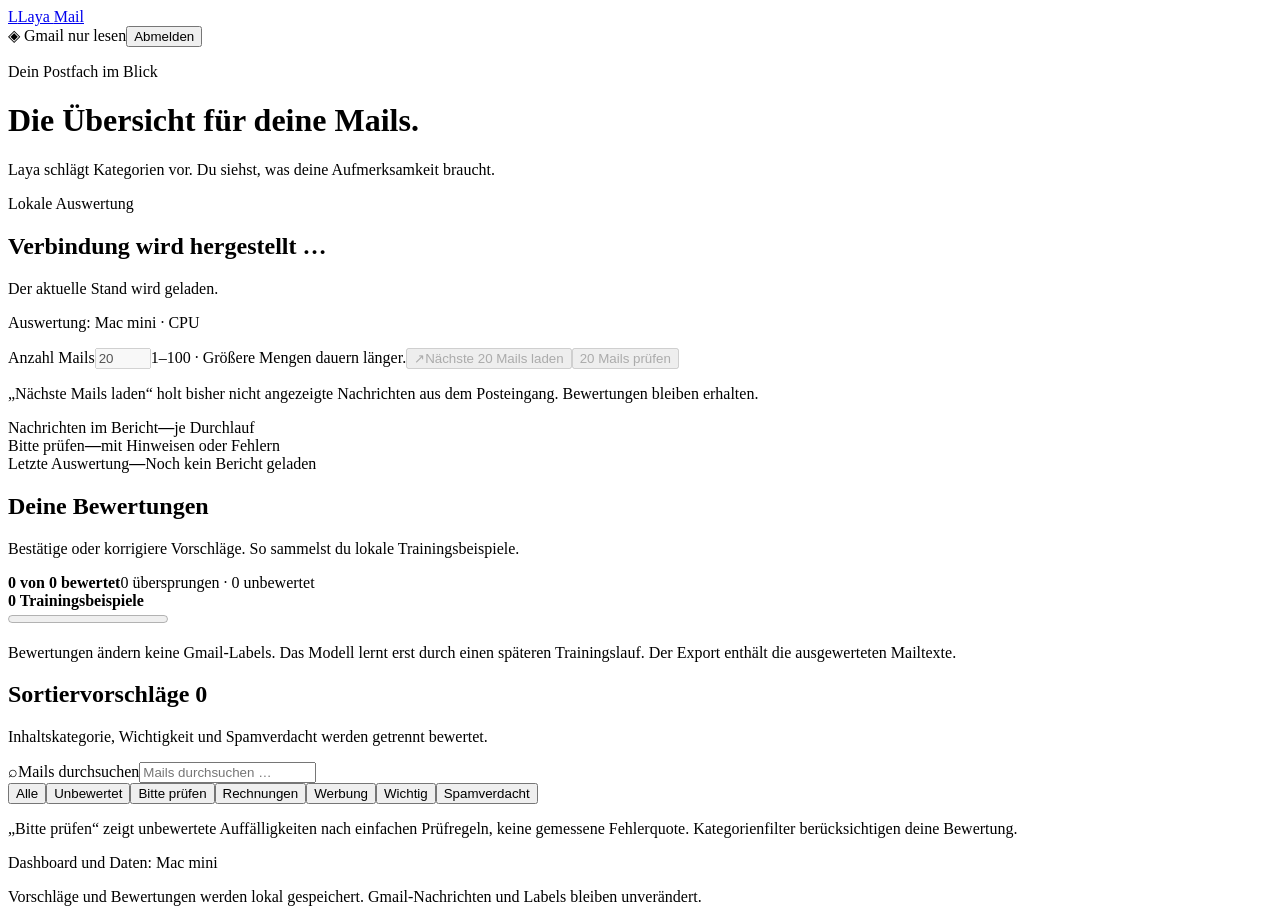
==== mail/web/index.html @ d9a59f28 "Initial commit: Laya Mail Dashboard, Gmail-Pilot und GPU-Backend" ====
<!doctype html>
<html lang="de">
<head>
  <meta charset="utf-8">
  <meta name="viewport" content="width=device-width, initial-scale=1">
  <meta name="color-scheme" content="light">
  <title>Laya Mail · Übersicht</title>
  <link rel="stylesheet" href="/style.css">
  <script src="/app.js" defer></script>
</head>
<body>
  <header class="site-header">
    <div class="header-inner">
      <a class="brand" href="/" aria-label="Laya Mail Übersicht"><span class="brand-mark" aria-hidden="true">L</span><span>Laya <span class="brand-light">Mail</span></span></a>
      <div class="header-actions"><span class="readonly-badge"><span aria-hidden="true">◈</span> Gmail nur lesen</span><button id="logout" class="text-button" type="button">Abmelden</button></div>
    </div>
  </header>

  <main>
    <div class="page-heading"><p class="eyebrow">Dein Postfach im Blick</p><h1>Die Übersicht für deine Mails.</h1><p class="intro">Laya schlägt Kategorien vor. Du siehst, was deine Aufmerksamkeit braucht.</p></div>
    <div id="api-error" class="notice error-notice" role="alert" hidden></div>

    <section class="status-panel" aria-labelledby="status-heading">
      <div class="status-main"><div class="status-symbol" id="status-symbol" aria-hidden="true"><span></span></div><div><p class="eyebrow">Lokale Auswertung</p><h2 id="status-heading">Verbindung wird hergestellt …</h2><p id="status-description" class="muted" role="status" aria-live="polite">Der aktuelle Stand wird geladen.</p><p id="processing-location" class="processing-location">Auswertung: Mac mini · CPU</p><p id="processing-note" class="processing-note" hidden></p></div></div>
      <div class="batch-actions"><label class="count-control" for="mail-limit"><span>Anzahl Mails</span><input id="mail-limit" type="number" min="1" max="100" step="1" value="20" inputmode="numeric" required aria-describedby="mail-limit-help" disabled></label><span id="mail-limit-help" class="count-help">1–100 · Größere Mengen dauern länger.</span><button id="run-next" class="primary-button" type="button" disabled><span aria-hidden="true">↗</span><span id="run-next-label">Nächste 20 Mails laden</span></button><button id="run" class="secondary-button" type="button" disabled><span id="run-label">20 Mails prüfen</span></button></div>
      <p class="batch-note">„Nächste Mails laden“ holt bisher nicht angezeigte Nachrichten aus dem Posteingang. Bewertungen bleiben erhalten.</p>
      <div id="progress-wrap" class="progress-wrap" hidden><progress id="progress" max="20" value="0" aria-label="Fortschritt der Auswertung"></progress><p>Der bestehende Bericht bleibt während der Auswertung sichtbar.</p></div>
    </section>

    <div class="metrics" aria-label="Letzter Bericht">
      <div class="metric"><span class="metric-label">Nachrichten im Bericht</span><strong id="message-count">—</strong><span id="message-limit-note" class="metric-note">je Durchlauf</span></div>
      <div class="metric"><span class="metric-label">Bitte prüfen</span><strong id="review-count">—</strong><span class="metric-note">mit Hinweisen oder Fehlern</span></div>
      <div class="metric"><span class="metric-label">Letzte Auswertung</span><strong id="report-date" class="date-value">—</strong><span id="report-time" class="metric-note">Noch kein Bericht geladen</span></div>
    </div>

    <section class="training-panel" aria-labelledby="training-heading">
      <div class="training-heading"><div><h2 id="training-heading">Deine Bewertungen</h2><p class="muted">Bestätige oder korrigiere Vorschläge. So sammelst du lokale Trainingsbeispiele.</p></div><a id="training-export" class="secondary-button export-link" href="/api/training-export" download hidden>Trainingsdaten herunterladen</a></div>
      <div class="review-progress"><div><strong id="review-progress-text">0 von 0 bewertet</strong><span id="review-progress-detail">0 übersprungen · 0 unbewertet</span></div><strong id="training-count">0 Trainingsbeispiele</strong></div>
      <progress id="review-progress" max="1" value="0" aria-label="Fortschritt deiner Bewertungen"></progress>
      <p class="training-note">Bewertungen ändern keine Gmail-Labels. Das Modell lernt erst durch einen späteren Trainingslauf. Der Export enthält die ausgewerteten Mailtexte.</p>
    </section>

    <section class="mail-section" aria-labelledby="mail-heading">
      <div class="section-heading"><div><h2 id="mail-heading">Sortiervorschläge <span id="visible-count" class="count-badge">0</span></h2><p class="muted">Inhaltskategorie, Wichtigkeit und Spamverdacht werden getrennt bewertet.</p></div><label class="search"><span aria-hidden="true">⌕</span><span class="sr-only">Mails durchsuchen</span><input id="search" type="search" placeholder="Mails durchsuchen …" autocomplete="off" maxlength="300"></label></div>
      <div class="filters" role="group" aria-label="Vorschläge filtern">
        <button type="button" data-filter="all" aria-pressed="true">Alle</button><button type="button" data-filter="unreviewed" aria-pressed="false">Unbewertet</button><button type="button" data-filter="review" aria-pressed="false">Bitte prüfen</button><button type="button" data-filter="rechnung" aria-pressed="false">Rechnungen</button><button type="button" data-filter="werbung" aria-pressed="false">Werbung</button><button type="button" data-filter="wichtig" aria-pressed="false">Wichtig</button><button type="button" data-filter="spam" aria-pressed="false">Spamverdacht</button>
      </div>
      <p class="review-explanation">„Bitte prüfen“ zeigt unbewertete Auffälligkeiten nach einfachen Prüfregeln, keine gemessene Fehlerquote. Kategorienfilter berücksichtigen deine Bewertung.</p>
      <div id="editing-note" class="editing-note" hidden><span role="status">Eine Korrektur ist geöffnet. Automatische Berichtswechsel warten, bis du speicherst oder abbrichst.</span><button id="return-correction" class="secondary-button" type="button">Zur offenen Korrektur</button></div>
      <div id="messages" class="messages" aria-busy="true"></div>
      <div id="empty" class="empty-state" hidden><span class="empty-symbol" aria-hidden="true">↳</span><h3 id="empty-heading">Noch keine Auswertung</h3><p id="empty-description">Starte die erste Prüfung, um hier Vorschläge zu sehen.</p><button id="reset-filters" class="secondary-button" type="button" hidden>Filter zurücksetzen</button></div>
    </section>

    <details id="limitations" class="limitations" hidden><summary>Hinweise zu dieser Auswertung</summary><ul id="limitations-list"></ul></details>
    <footer><span><span class="local-dot" aria-hidden="true"></span> Dashboard und Daten: Mac mini</span><p>Vorschläge und Bewertungen werden lokal gespeichert. Gmail-Nachrichten und Labels bleiben unverändert.</p></footer>
  </main>
</body>
</html>
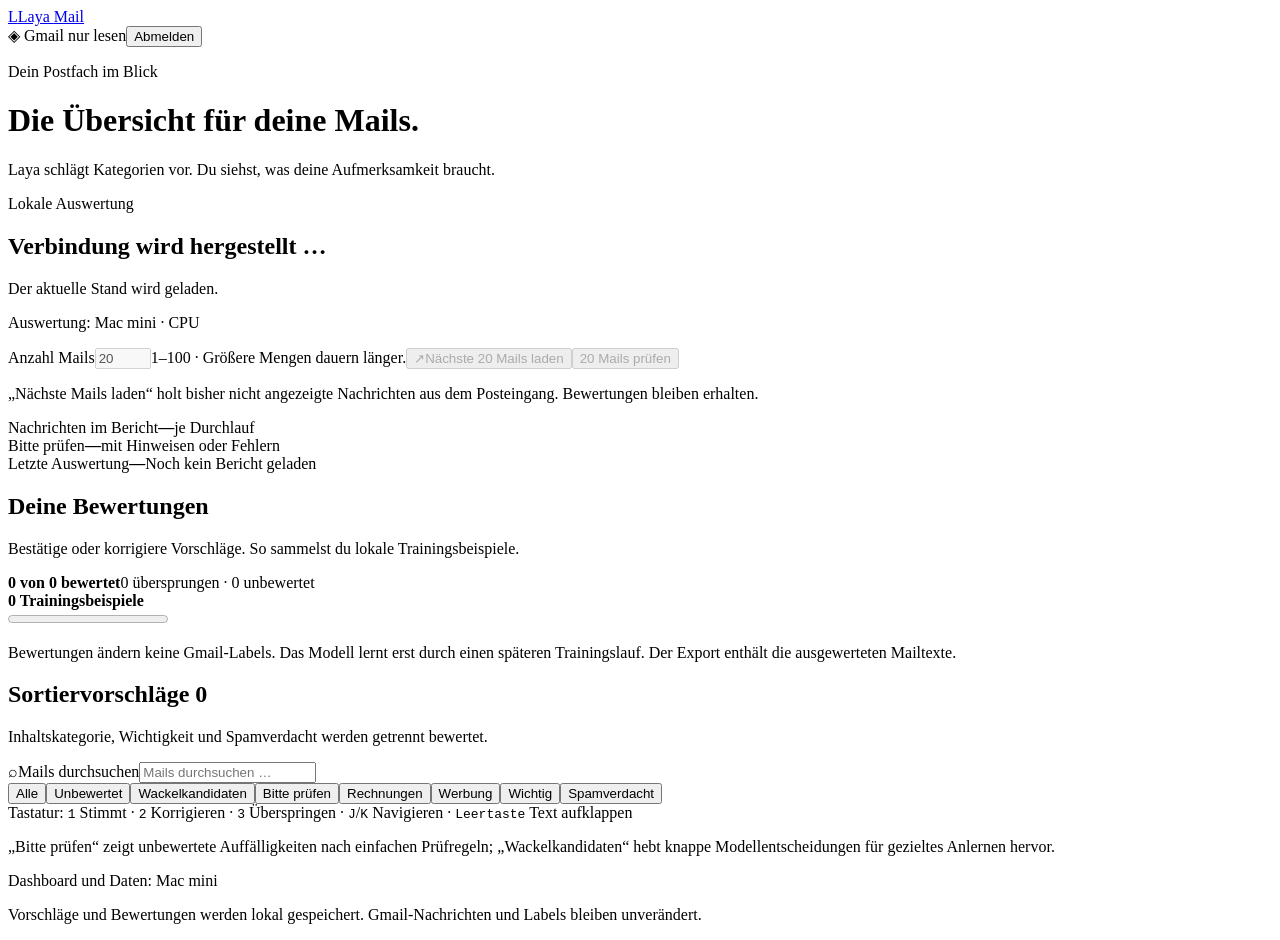
==== commit 0fa3107d: "feat: add mail pilot, GPU utilities, and web interface components" ====
--- a/mail/web/index.html
+++ b/mail/web/index.html
@@ -34,18 +34,20 @@
     </div>
 
     <section class="training-panel" aria-labelledby="training-heading">
-      <div class="training-heading"><div><h2 id="training-heading">Deine Bewertungen</h2><p class="muted">Bestätige oder korrigiere Vorschläge. So sammelst du lokale Trainingsbeispiele.</p></div><a id="training-export" class="secondary-button export-link" href="/api/training-export" download hidden>Trainingsdaten herunterladen</a></div>
+      <div class="training-heading"><div><h2 id="training-heading">Deine Bewertungen</h2><p class="muted">Bestätige oder korrigiere Vorschläge. So sammelst du lokale Trainingsbeispiele.</p></div><div class="export-actions"><a id="training-export" class="secondary-button export-link" href="/api/training-export" download hidden>Trainingsdaten herunterladen</a><a id="training-export-train" class="text-button export-sublink" href="/api/training-export?split=train" download hidden>Train (80%)</a><a id="training-export-val" class="text-button export-sublink" href="/api/training-export?split=val" download hidden>Val (20%)</a></div></div>
       <div class="review-progress"><div><strong id="review-progress-text">0 von 0 bewertet</strong><span id="review-progress-detail">0 übersprungen · 0 unbewertet</span></div><strong id="training-count">0 Trainingsbeispiele</strong></div>
       <progress id="review-progress" max="1" value="0" aria-label="Fortschritt deiner Bewertungen"></progress>
+      <div id="category-distribution" class="category-distribution" hidden></div>
       <p class="training-note">Bewertungen ändern keine Gmail-Labels. Das Modell lernt erst durch einen späteren Trainingslauf. Der Export enthält die ausgewerteten Mailtexte.</p>
     </section>
 
     <section class="mail-section" aria-labelledby="mail-heading">
       <div class="section-heading"><div><h2 id="mail-heading">Sortiervorschläge <span id="visible-count" class="count-badge">0</span></h2><p class="muted">Inhaltskategorie, Wichtigkeit und Spamverdacht werden getrennt bewertet.</p></div><label class="search"><span aria-hidden="true">⌕</span><span class="sr-only">Mails durchsuchen</span><input id="search" type="search" placeholder="Mails durchsuchen …" autocomplete="off" maxlength="300"></label></div>
       <div class="filters" role="group" aria-label="Vorschläge filtern">
-        <button type="button" data-filter="all" aria-pressed="true">Alle</button><button type="button" data-filter="unreviewed" aria-pressed="false">Unbewertet</button><button type="button" data-filter="review" aria-pressed="false">Bitte prüfen</button><button type="button" data-filter="rechnung" aria-pressed="false">Rechnungen</button><button type="button" data-filter="werbung" aria-pressed="false">Werbung</button><button type="button" data-filter="wichtig" aria-pressed="false">Wichtig</button><button type="button" data-filter="spam" aria-pressed="false">Spamverdacht</button>
+        <button type="button" data-filter="all" aria-pressed="true">Alle</button><button type="button" data-filter="unreviewed" aria-pressed="false">Unbewertet</button><button type="button" data-filter="uncertain" aria-pressed="false">Wackelkandidaten</button><button type="button" data-filter="review" aria-pressed="false">Bitte prüfen</button><button type="button" data-filter="rechnung" aria-pressed="false">Rechnungen</button><button type="button" data-filter="werbung" aria-pressed="false">Werbung</button><button type="button" data-filter="wichtig" aria-pressed="false">Wichtig</button><button type="button" data-filter="spam" aria-pressed="false">Spamverdacht</button>
       </div>
-      <p class="review-explanation">„Bitte prüfen“ zeigt unbewertete Auffälligkeiten nach einfachen Prüfregeln, keine gemessene Fehlerquote. Kategorienfilter berücksichtigen deine Bewertung.</p>
+      <div class="shortcut-hint" aria-label="Tastatur-Kurzbefehle"><span>Tastatur:</span> <kbd>1</kbd> Stimmt · <kbd>2</kbd> Korrigieren · <kbd>3</kbd> Überspringen · <kbd>J</kbd>/<kbd>K</kbd> Navigieren · <kbd>Leertaste</kbd> Text aufklappen</div>
+      <p class="review-explanation">„Bitte prüfen“ zeigt unbewertete Auffälligkeiten nach einfachen Prüfregeln; „Wackelkandidaten“ hebt knappe Modellentscheidungen für gezieltes Anlernen hervor.</p>
       <div id="editing-note" class="editing-note" hidden><span role="status">Eine Korrektur ist geöffnet. Automatische Berichtswechsel warten, bis du speicherst oder abbrichst.</span><button id="return-correction" class="secondary-button" type="button">Zur offenen Korrektur</button></div>
       <div id="messages" class="messages" aria-busy="true"></div>
       <div id="empty" class="empty-state" hidden><span class="empty-symbol" aria-hidden="true">↳</span><h3 id="empty-heading">Noch keine Auswertung</h3><p id="empty-description">Starte die erste Prüfung, um hier Vorschläge zu sehen.</p><button id="reset-filters" class="secondary-button" type="button" hidden>Filter zurücksetzen</button></div>
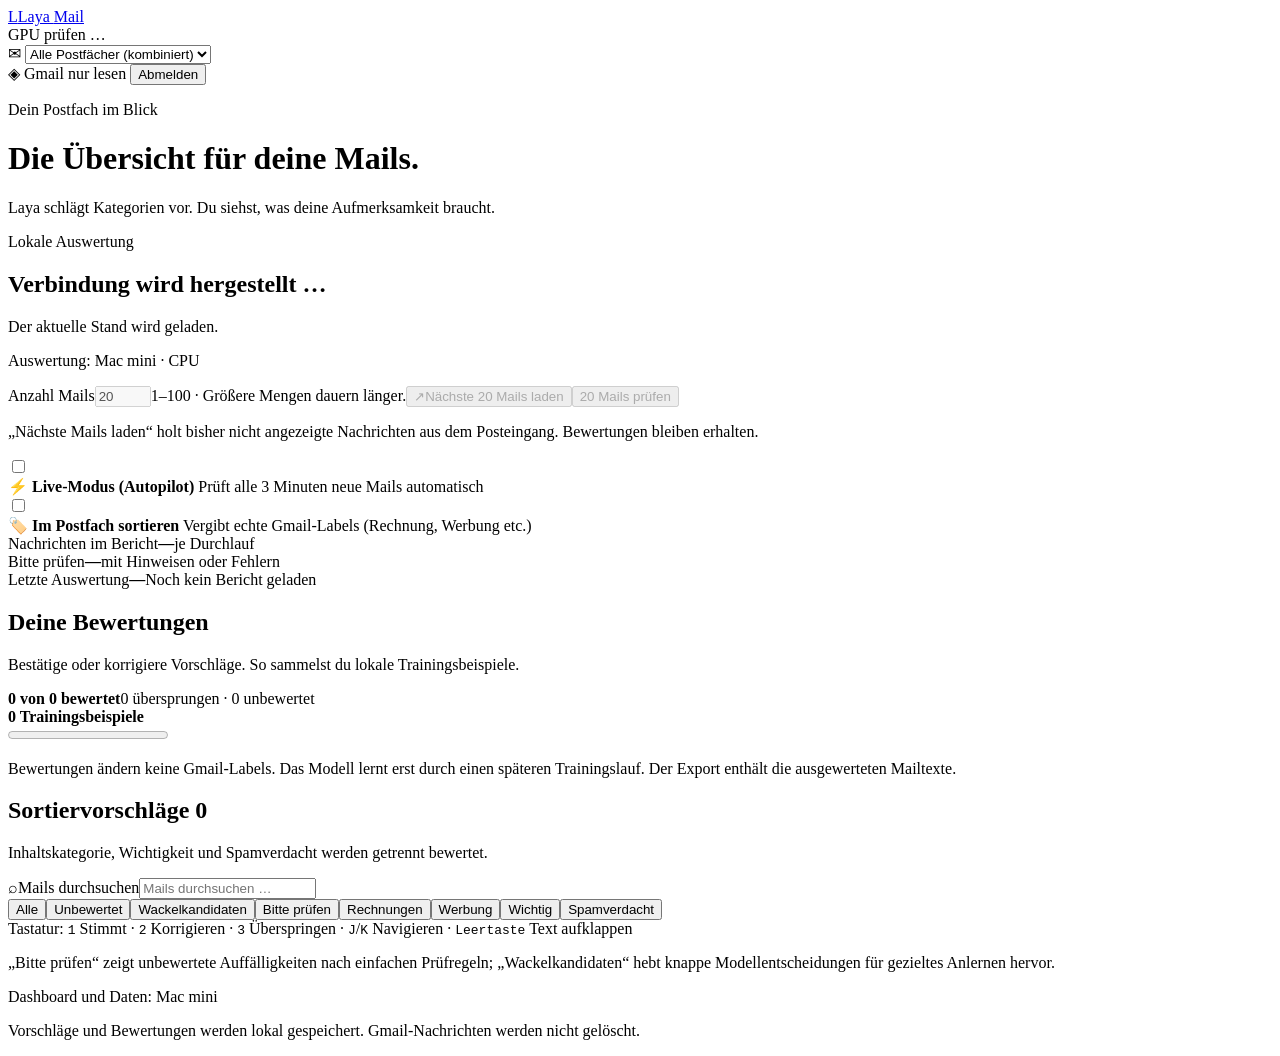
==== commit 9e23011f: "Add live GPU badge, multi-account management, inbox label sorting, and autopilot live watcher" ====
--- a/mail/web/index.html
+++ b/mail/web/index.html
@@ -12,7 +12,23 @@
   <header class="site-header">
     <div class="header-inner">
       <a class="brand" href="/" aria-label="Laya Mail Übersicht"><span class="brand-mark" aria-hidden="true">L</span><span>Laya <span class="brand-light">Mail</span></span></a>
-      <div class="header-actions"><span class="readonly-badge"><span aria-hidden="true">◈</span> Gmail nur lesen</span><button id="logout" class="text-button" type="button">Abmelden</button></div>
+      <div class="header-actions">
+        <!-- GPU Status Badge -->
+        <div id="gpu-badge" class="gpu-badge gpu-badge-probing" role="status" title="GPU-Verbindung wird ermittelt">
+          <span class="gpu-dot" aria-hidden="true"></span>
+          <span id="gpu-text" class="gpu-text">GPU prüfen …</span>
+          <span id="gpu-ping" class="gpu-ping" hidden></span>
+        </div>
+        <!-- Account Dropdown -->
+        <div class="account-select-wrap">
+          <span class="account-icon" aria-hidden="true">✉</span>
+          <select id="account-select" class="account-select" aria-label="E-Mail-Konto auswählen" title="Aktives Postfach auswählen">
+            <option value="all">Alle Postfächer (kombiniert)</option>
+          </select>
+        </div>
+        <span id="mode-badge" class="readonly-badge"><span aria-hidden="true">◈</span> <span id="mode-badge-text">Gmail nur lesen</span></span>
+        <button id="logout" class="text-button" type="button">Abmelden</button>
+      </div>
     </div>
   </header>
 
@@ -24,6 +40,33 @@
       <div class="status-main"><div class="status-symbol" id="status-symbol" aria-hidden="true"><span></span></div><div><p class="eyebrow">Lokale Auswertung</p><h2 id="status-heading">Verbindung wird hergestellt …</h2><p id="status-description" class="muted" role="status" aria-live="polite">Der aktuelle Stand wird geladen.</p><p id="processing-location" class="processing-location">Auswertung: Mac mini · CPU</p><p id="processing-note" class="processing-note" hidden></p></div></div>
       <div class="batch-actions"><label class="count-control" for="mail-limit"><span>Anzahl Mails</span><input id="mail-limit" type="number" min="1" max="100" step="1" value="20" inputmode="numeric" required aria-describedby="mail-limit-help" disabled></label><span id="mail-limit-help" class="count-help">1–100 · Größere Mengen dauern länger.</span><button id="run-next" class="primary-button" type="button" disabled><span aria-hidden="true">↗</span><span id="run-next-label">Nächste 20 Mails laden</span></button><button id="run" class="secondary-button" type="button" disabled><span id="run-label">20 Mails prüfen</span></button></div>
       <p class="batch-note">„Nächste Mails laden“ holt bisher nicht angezeigte Nachrichten aus dem Posteingang. Bewertungen bleiben erhalten.</p>
+      
+      <!-- Automation & Sorting Toggles -->
+      <div class="automation-controls">
+        <div class="toggle-cards">
+          <label class="toggle-card" for="toggle-live-mode">
+            <input type="checkbox" id="toggle-live-mode" class="toggle-input">
+            <span class="toggle-switch" aria-hidden="true"><span class="toggle-knob"></span></span>
+            <div class="toggle-info">
+              <strong class="toggle-title">⚡ Live-Modus (Autopilot)</strong>
+              <span class="toggle-desc">Prüft alle 3 Minuten neue Mails automatisch</span>
+            </div>
+          </label>
+          <label class="toggle-card" for="toggle-sort-inbox">
+            <input type="checkbox" id="toggle-sort-inbox" class="toggle-input">
+            <span class="toggle-switch" aria-hidden="true"><span class="toggle-knob"></span></span>
+            <div class="toggle-info">
+              <strong class="toggle-title">🏷️ Im Postfach sortieren</strong>
+              <span class="toggle-desc">Vergibt echte Gmail-Labels (Rechnung, Werbung etc.)</span>
+            </div>
+          </label>
+        </div>
+        <div id="live-activity" class="live-activity" hidden>
+          <span class="live-activity-dot" aria-hidden="true"></span>
+          <span id="live-activity-text" class="live-activity-text">Live-Watcher bereit</span>
+        </div>
+      </div>
+
       <div id="progress-wrap" class="progress-wrap" hidden><progress id="progress" max="20" value="0" aria-label="Fortschritt der Auswertung"></progress><p>Der bestehende Bericht bleibt während der Auswertung sichtbar.</p></div>
     </section>
 
@@ -54,7 +97,7 @@
     </section>
 
     <details id="limitations" class="limitations" hidden><summary>Hinweise zu dieser Auswertung</summary><ul id="limitations-list"></ul></details>
-    <footer><span><span class="local-dot" aria-hidden="true"></span> Dashboard und Daten: Mac mini</span><p>Vorschläge und Bewertungen werden lokal gespeichert. Gmail-Nachrichten und Labels bleiben unverändert.</p></footer>
+    <footer><span><span class="local-dot" aria-hidden="true"></span> Dashboard und Daten: Mac mini</span><p>Vorschläge und Bewertungen werden lokal gespeichert. Gmail-Nachrichten werden nicht gelöscht.</p></footer>
   </main>
 </body>
 </html>
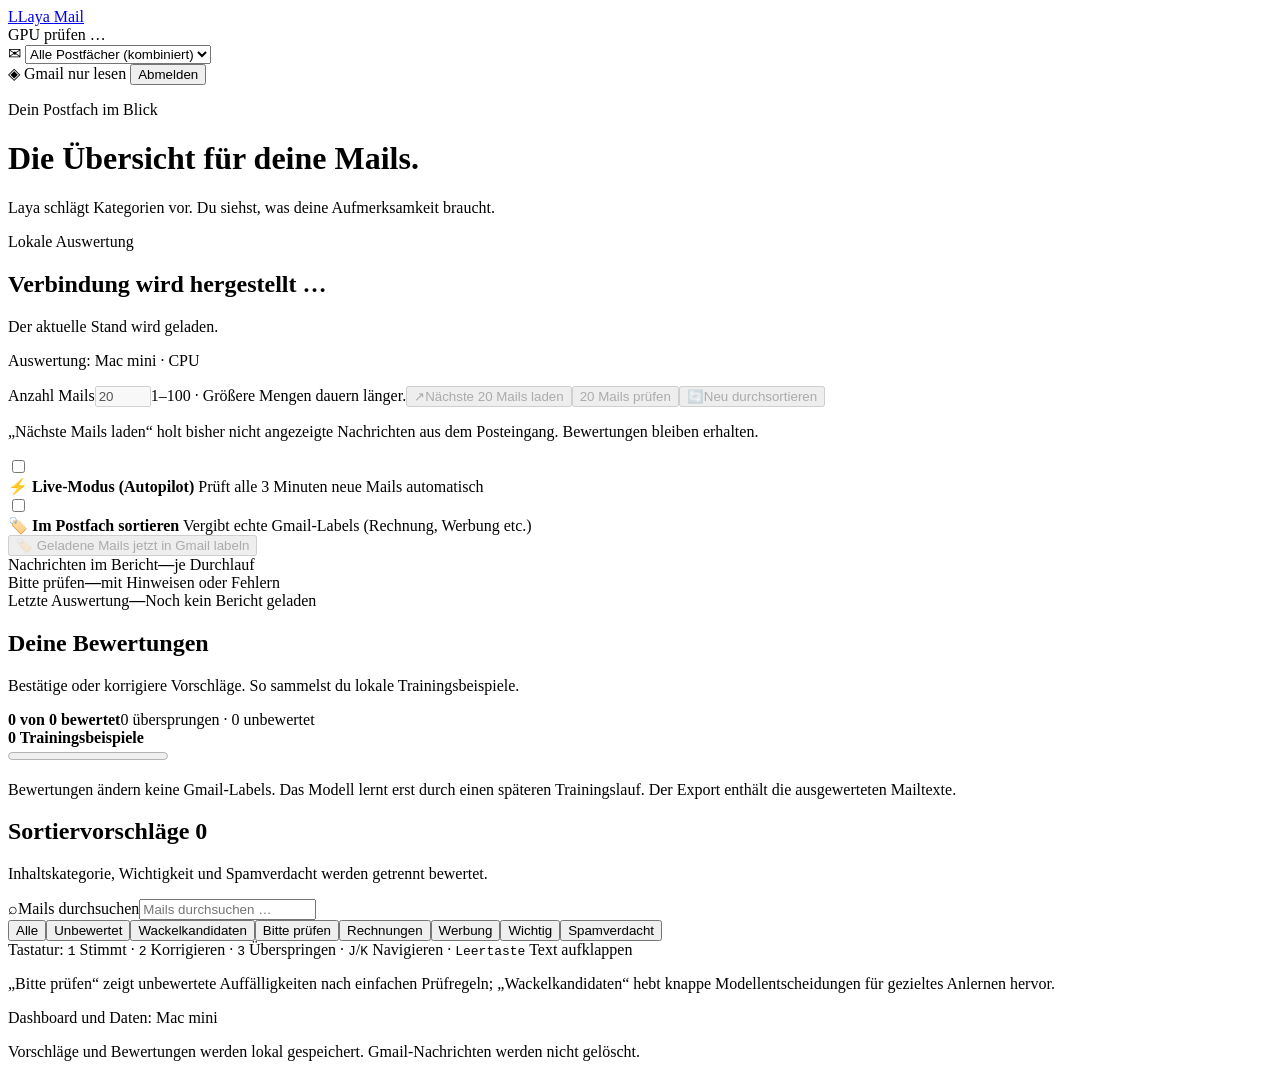
==== commit 1e27936d: "Add full inbox rescan and direct Gmail label application buttons" ====
--- a/mail/web/index.html
+++ b/mail/web/index.html
@@ -38,7 +38,7 @@
 
     <section class="status-panel" aria-labelledby="status-heading">
       <div class="status-main"><div class="status-symbol" id="status-symbol" aria-hidden="true"><span></span></div><div><p class="eyebrow">Lokale Auswertung</p><h2 id="status-heading">Verbindung wird hergestellt …</h2><p id="status-description" class="muted" role="status" aria-live="polite">Der aktuelle Stand wird geladen.</p><p id="processing-location" class="processing-location">Auswertung: Mac mini · CPU</p><p id="processing-note" class="processing-note" hidden></p></div></div>
-      <div class="batch-actions"><label class="count-control" for="mail-limit"><span>Anzahl Mails</span><input id="mail-limit" type="number" min="1" max="100" step="1" value="20" inputmode="numeric" required aria-describedby="mail-limit-help" disabled></label><span id="mail-limit-help" class="count-help">1–100 · Größere Mengen dauern länger.</span><button id="run-next" class="primary-button" type="button" disabled><span aria-hidden="true">↗</span><span id="run-next-label">Nächste 20 Mails laden</span></button><button id="run" class="secondary-button" type="button" disabled><span id="run-label">20 Mails prüfen</span></button></div>
+      <div class="batch-actions"><label class="count-control" for="mail-limit"><span>Anzahl Mails</span><input id="mail-limit" type="number" min="1" max="100" step="1" value="20" inputmode="numeric" required aria-describedby="mail-limit-help" disabled></label><span id="mail-limit-help" class="count-help">1–100 · Größere Mengen dauern länger.</span><button id="run-next" class="primary-button" type="button" disabled><span aria-hidden="true">↗</span><span id="run-next-label">Nächste 20 Mails laden</span></button><button id="run" class="secondary-button" type="button" disabled><span id="run-label">20 Mails prüfen</span></button><button id="run-rescan" class="rescan-button" type="button" disabled title="Startet einen frischen Durchlauf ab Posteingang-Anfang und weist Labels im Postfach zu"><span aria-hidden="true">🔄</span><span id="run-rescan-label">Neu durchsortieren</span></button></div>
       <p class="batch-note">„Nächste Mails laden“ holt bisher nicht angezeigte Nachrichten aus dem Posteingang. Bewertungen bleiben erhalten.</p>
       
       <!-- Automation & Sorting Toggles -->
@@ -52,14 +52,19 @@
               <span class="toggle-desc">Prüft alle 3 Minuten neue Mails automatisch</span>
             </div>
           </label>
-          <label class="toggle-card" for="toggle-sort-inbox">
-            <input type="checkbox" id="toggle-sort-inbox" class="toggle-input">
-            <span class="toggle-switch" aria-hidden="true"><span class="toggle-knob"></span></span>
-            <div class="toggle-info">
-              <strong class="toggle-title">🏷️ Im Postfach sortieren</strong>
-              <span class="toggle-desc">Vergibt echte Gmail-Labels (Rechnung, Werbung etc.)</span>
-            </div>
-          </label>
+          <div class="toggle-card-wrap">
+            <label class="toggle-card" for="toggle-sort-inbox">
+              <input type="checkbox" id="toggle-sort-inbox" class="toggle-input">
+              <span class="toggle-switch" aria-hidden="true"><span class="toggle-knob"></span></span>
+              <div class="toggle-info">
+                <strong class="toggle-title">🏷️ Im Postfach sortieren</strong>
+                <span class="toggle-desc">Vergibt echte Gmail-Labels (Rechnung, Werbung etc.)</span>
+              </div>
+            </label>
+            <button id="btn-apply-current" class="action-sub-button" type="button" disabled title="Wendet die Labels sofort auf alle aktuell geladenen und bewerteten Mails in Gmail an">
+              <span aria-hidden="true">🏷️</span> <span id="btn-apply-current-label">Geladene Mails jetzt in Gmail labeln</span>
+            </button>
+          </div>
         </div>
         <div id="live-activity" class="live-activity" hidden>
           <span class="live-activity-dot" aria-hidden="true"></span>
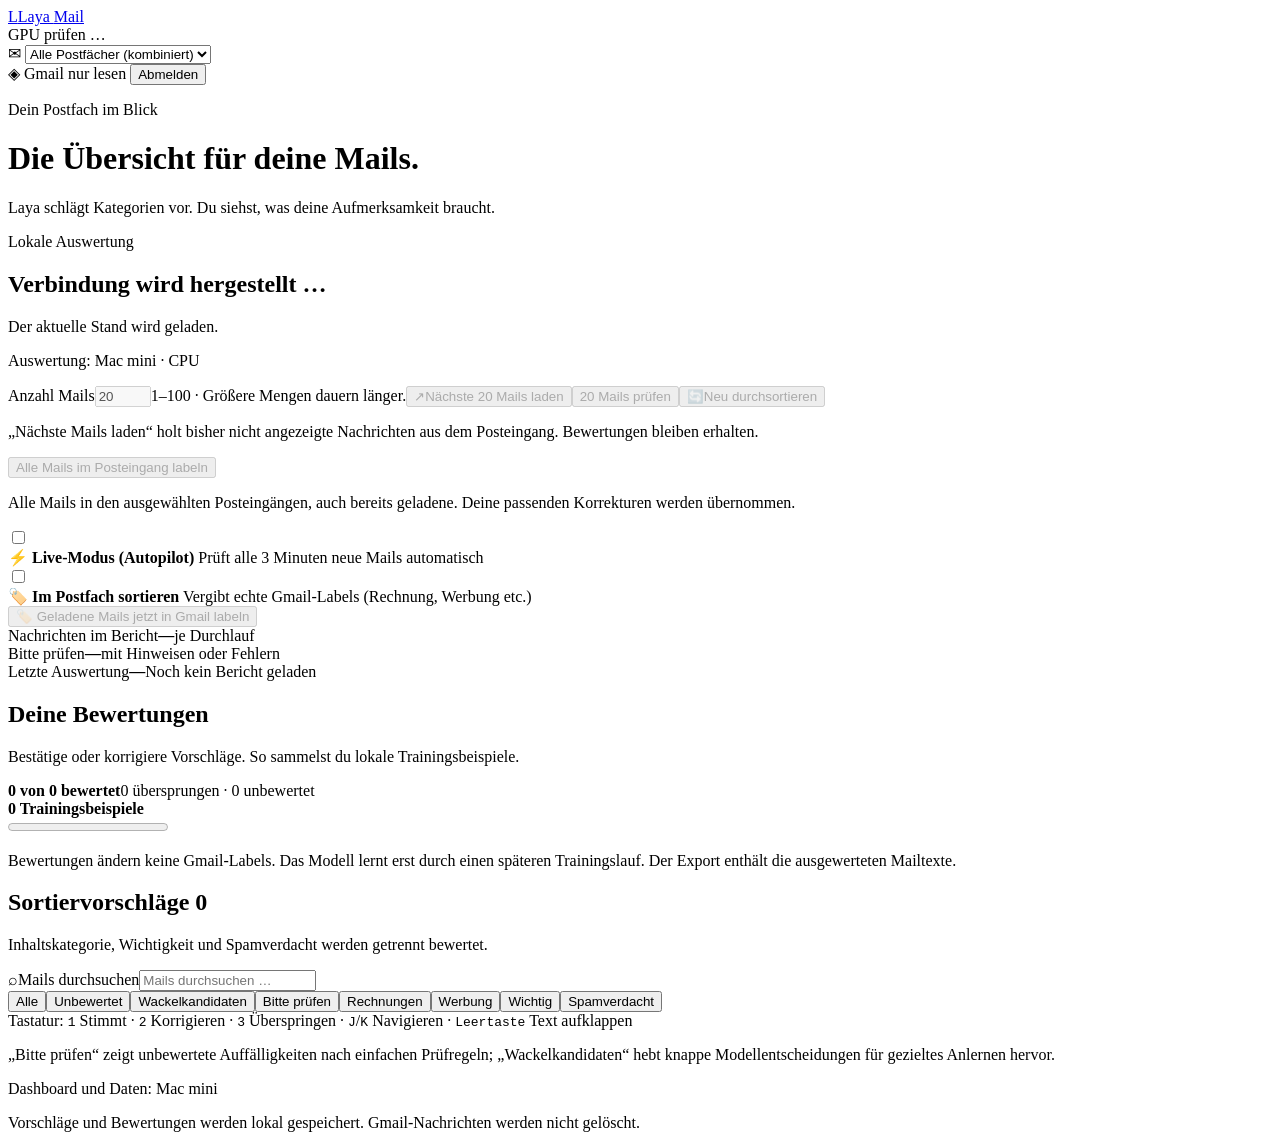
==== commit 94cd3eee: "Add full inbox labeling with progress and cooperative stop" ====
--- a/mail/web/index.html
+++ b/mail/web/index.html
@@ -40,6 +40,7 @@
       <div class="status-main"><div class="status-symbol" id="status-symbol" aria-hidden="true"><span></span></div><div><p class="eyebrow">Lokale Auswertung</p><h2 id="status-heading">Verbindung wird hergestellt …</h2><p id="status-description" class="muted" role="status" aria-live="polite">Der aktuelle Stand wird geladen.</p><p id="processing-location" class="processing-location">Auswertung: Mac mini · CPU</p><p id="processing-note" class="processing-note" hidden></p></div></div>
       <div class="batch-actions"><label class="count-control" for="mail-limit"><span>Anzahl Mails</span><input id="mail-limit" type="number" min="1" max="100" step="1" value="20" inputmode="numeric" required aria-describedby="mail-limit-help" disabled></label><span id="mail-limit-help" class="count-help">1–100 · Größere Mengen dauern länger.</span><button id="run-next" class="primary-button" type="button" disabled><span aria-hidden="true">↗</span><span id="run-next-label">Nächste 20 Mails laden</span></button><button id="run" class="secondary-button" type="button" disabled><span id="run-label">20 Mails prüfen</span></button><button id="run-rescan" class="rescan-button" type="button" disabled title="Startet einen frischen Durchlauf ab Posteingang-Anfang und weist Labels im Postfach zu"><span aria-hidden="true">🔄</span><span id="run-rescan-label">Neu durchsortieren</span></button></div>
       <p class="batch-note">„Nächste Mails laden“ holt bisher nicht angezeigte Nachrichten aus dem Posteingang. Bewertungen bleiben erhalten.</p>
+      <div class="all-mail-action"><button id="run-all" class="secondary-button" type="button" disabled>Alle Mails im Posteingang labeln</button><p>Alle Mails in den ausgewählten Posteingängen, auch bereits geladene. Deine passenden Korrekturen werden übernommen.</p></div>
       
       <!-- Automation & Sorting Toggles -->
       <div class="automation-controls">
@@ -72,7 +73,7 @@
         </div>
       </div>
 
-      <div id="progress-wrap" class="progress-wrap" hidden><progress id="progress" max="20" value="0" aria-label="Fortschritt der Auswertung"></progress><p>Der bestehende Bericht bleibt während der Auswertung sichtbar.</p></div>
+      <div id="progress-wrap" class="progress-wrap" hidden><progress id="progress" max="20" value="0" aria-label="Fortschritt der Auswertung"></progress><p id="progress-note">Der bestehende Bericht bleibt während der Auswertung sichtbar.</p><button id="stop-run" class="secondary-button stop-button" type="button" hidden>Nach aktueller Mail stoppen</button></div>
     </section>
 
     <div class="metrics" aria-label="Letzter Bericht">
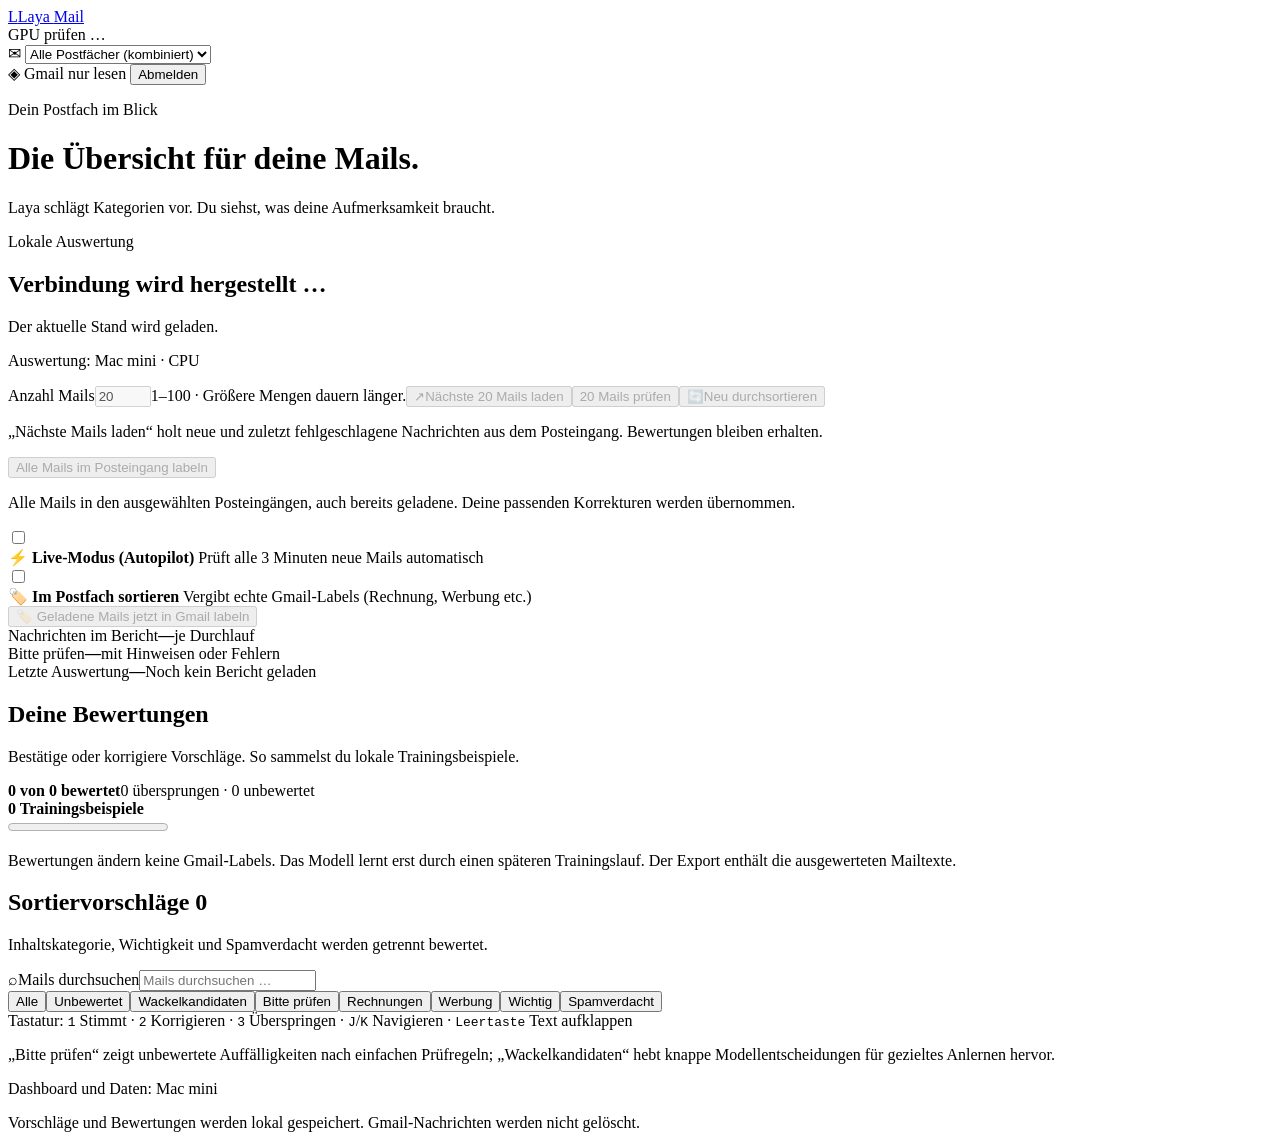
==== commit 946e0812: "Retry Gmail rate limits and keep failed messages recoverable" ====
--- a/mail/web/index.html
+++ b/mail/web/index.html
@@ -39,7 +39,7 @@
     <section class="status-panel" aria-labelledby="status-heading">
       <div class="status-main"><div class="status-symbol" id="status-symbol" aria-hidden="true"><span></span></div><div><p class="eyebrow">Lokale Auswertung</p><h2 id="status-heading">Verbindung wird hergestellt …</h2><p id="status-description" class="muted" role="status" aria-live="polite">Der aktuelle Stand wird geladen.</p><p id="processing-location" class="processing-location">Auswertung: Mac mini · CPU</p><p id="processing-note" class="processing-note" hidden></p></div></div>
       <div class="batch-actions"><label class="count-control" for="mail-limit"><span>Anzahl Mails</span><input id="mail-limit" type="number" min="1" max="100" step="1" value="20" inputmode="numeric" required aria-describedby="mail-limit-help" disabled></label><span id="mail-limit-help" class="count-help">1–100 · Größere Mengen dauern länger.</span><button id="run-next" class="primary-button" type="button" disabled><span aria-hidden="true">↗</span><span id="run-next-label">Nächste 20 Mails laden</span></button><button id="run" class="secondary-button" type="button" disabled><span id="run-label">20 Mails prüfen</span></button><button id="run-rescan" class="rescan-button" type="button" disabled title="Startet einen frischen Durchlauf ab Posteingang-Anfang und weist Labels im Postfach zu"><span aria-hidden="true">🔄</span><span id="run-rescan-label">Neu durchsortieren</span></button></div>
-      <p class="batch-note">„Nächste Mails laden“ holt bisher nicht angezeigte Nachrichten aus dem Posteingang. Bewertungen bleiben erhalten.</p>
+      <p class="batch-note">„Nächste Mails laden“ holt neue und zuletzt fehlgeschlagene Nachrichten aus dem Posteingang. Bewertungen bleiben erhalten.</p>
       <div class="all-mail-action"><button id="run-all" class="secondary-button" type="button" disabled>Alle Mails im Posteingang labeln</button><p>Alle Mails in den ausgewählten Posteingängen, auch bereits geladene. Deine passenden Korrekturen werden übernommen.</p></div>
       
       <!-- Automation & Sorting Toggles -->
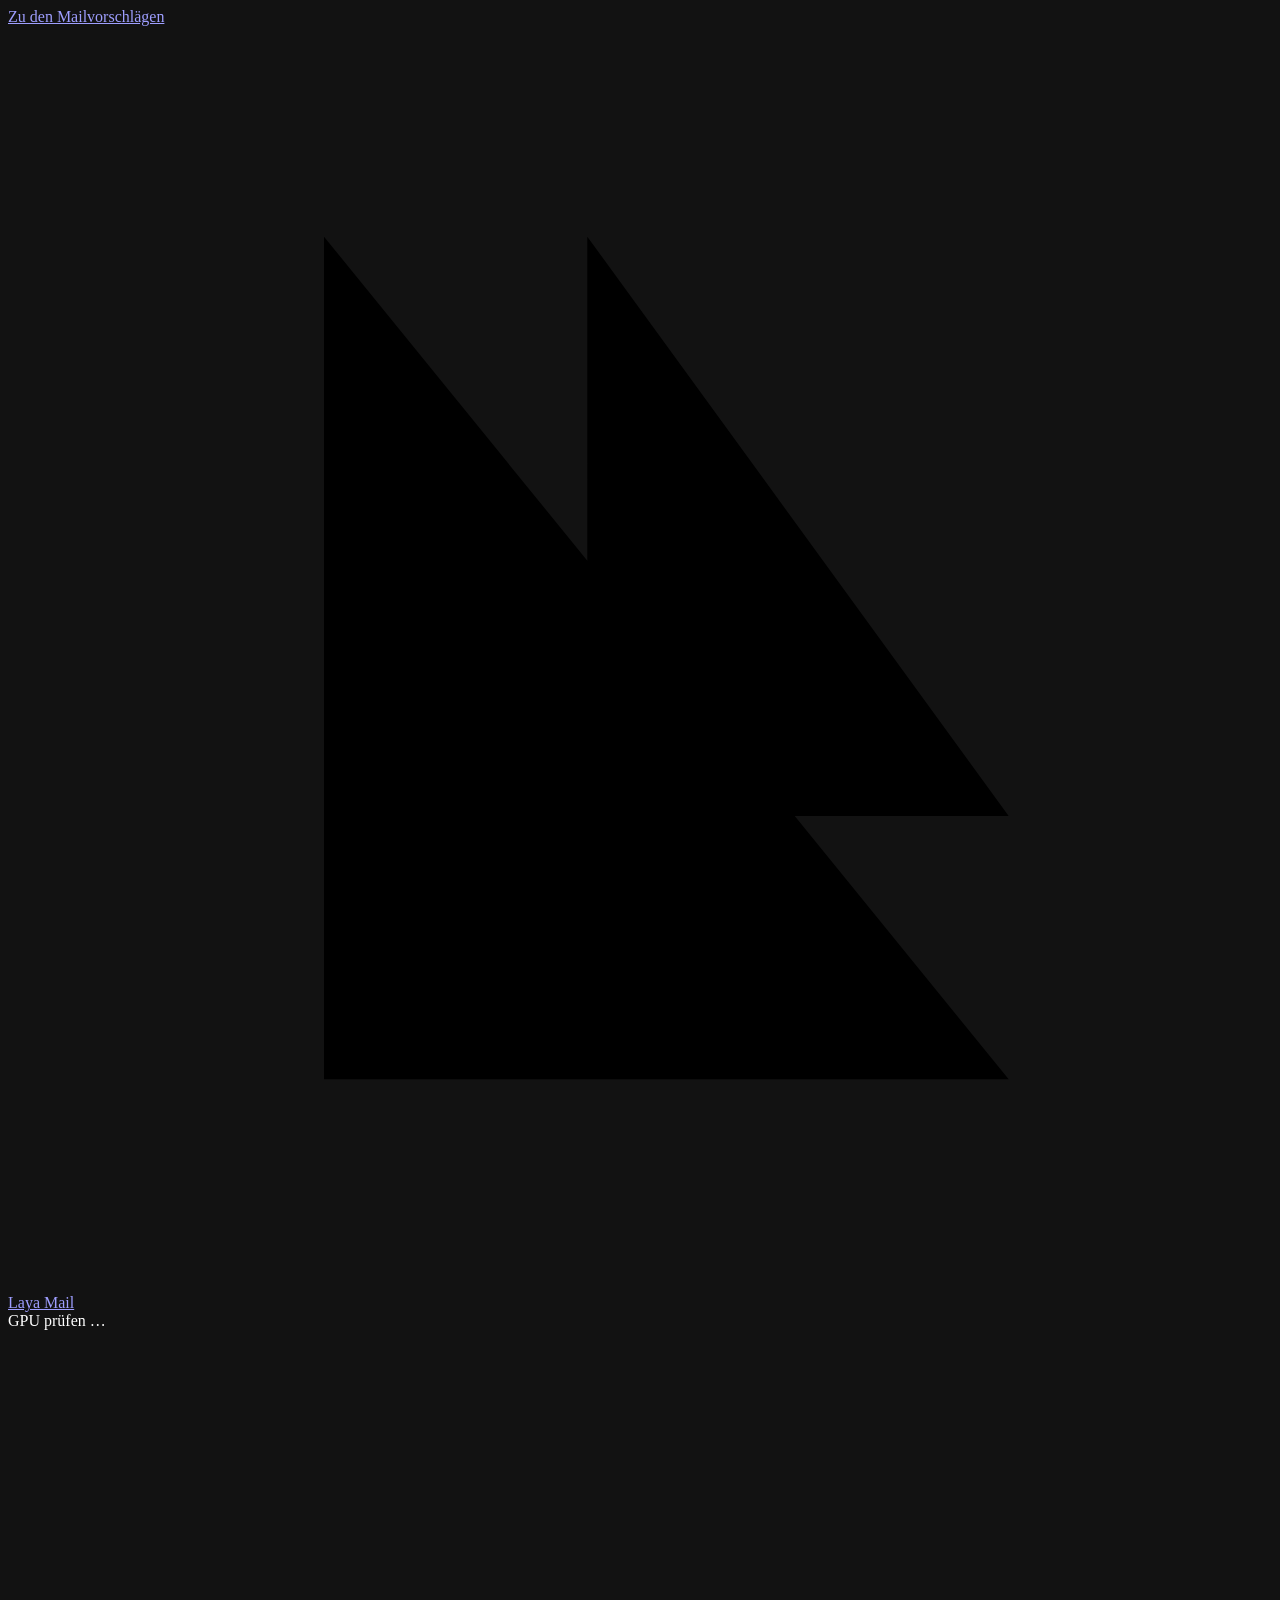
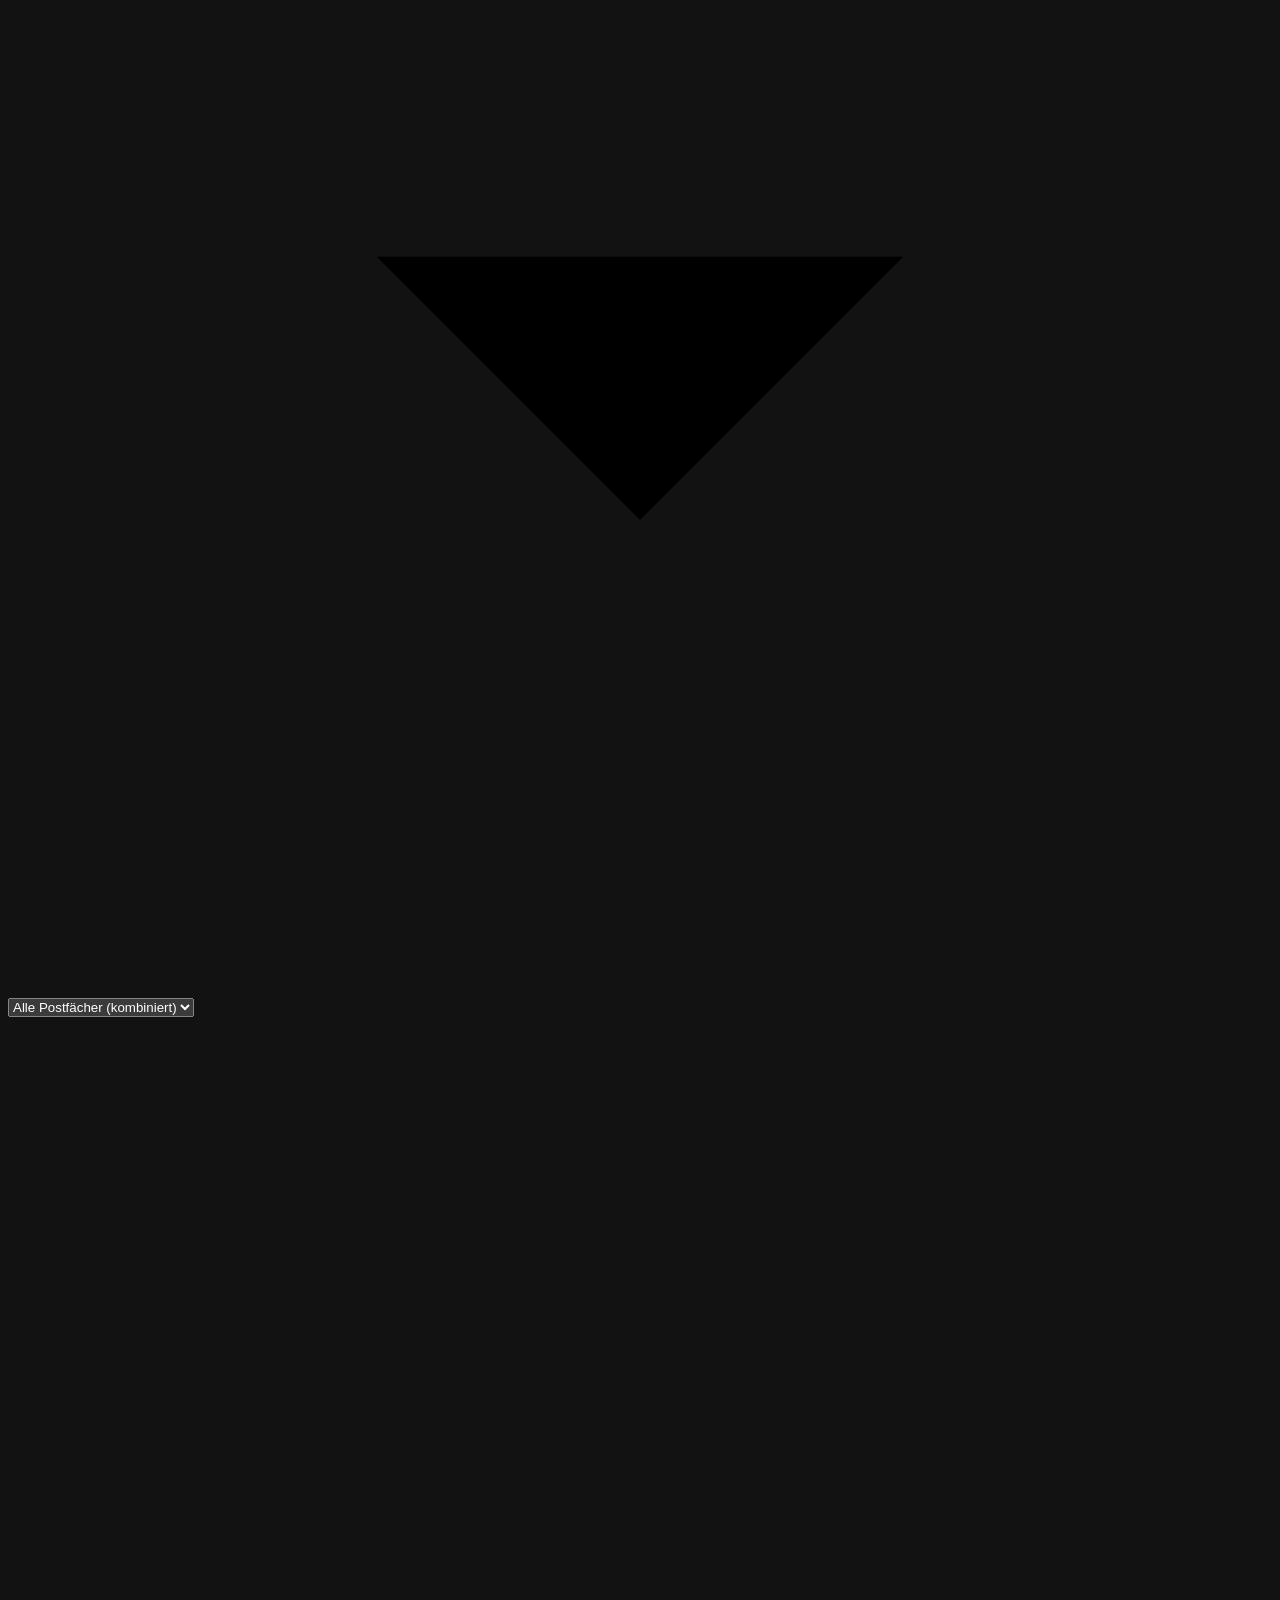
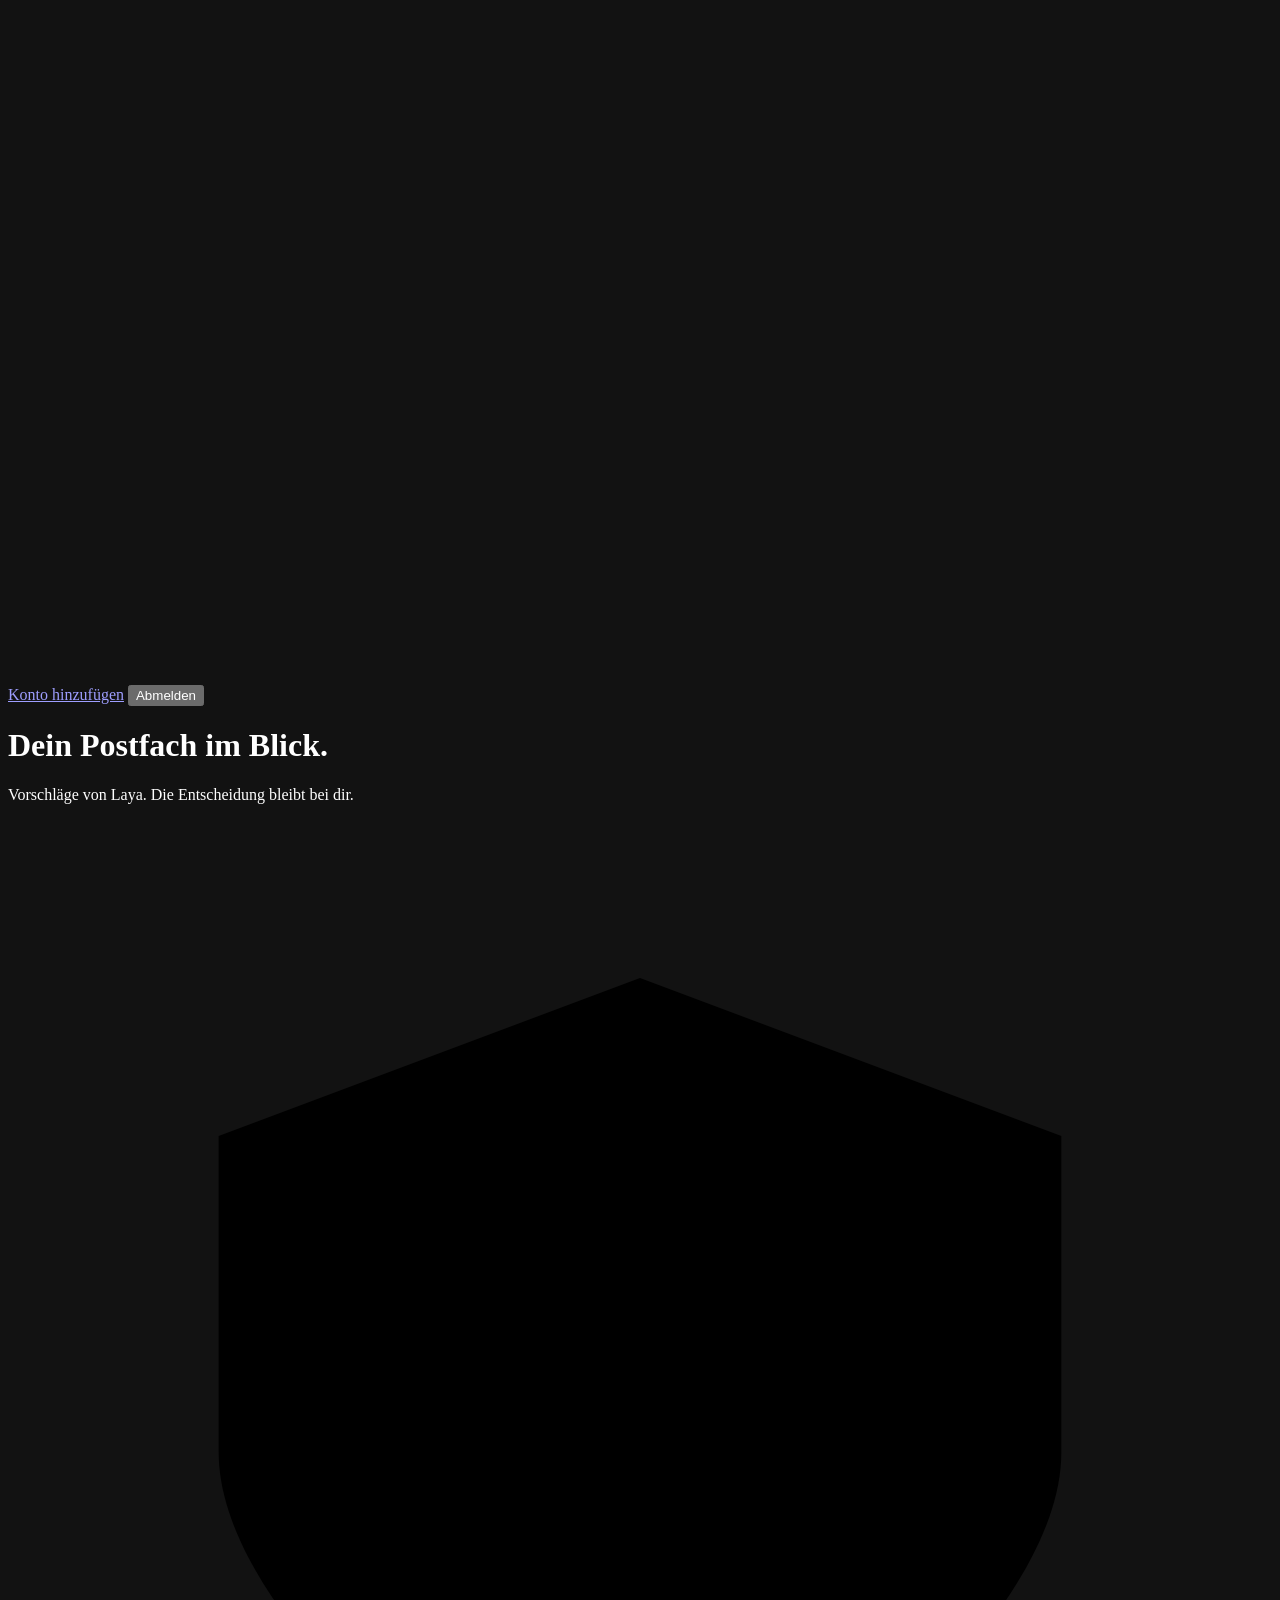
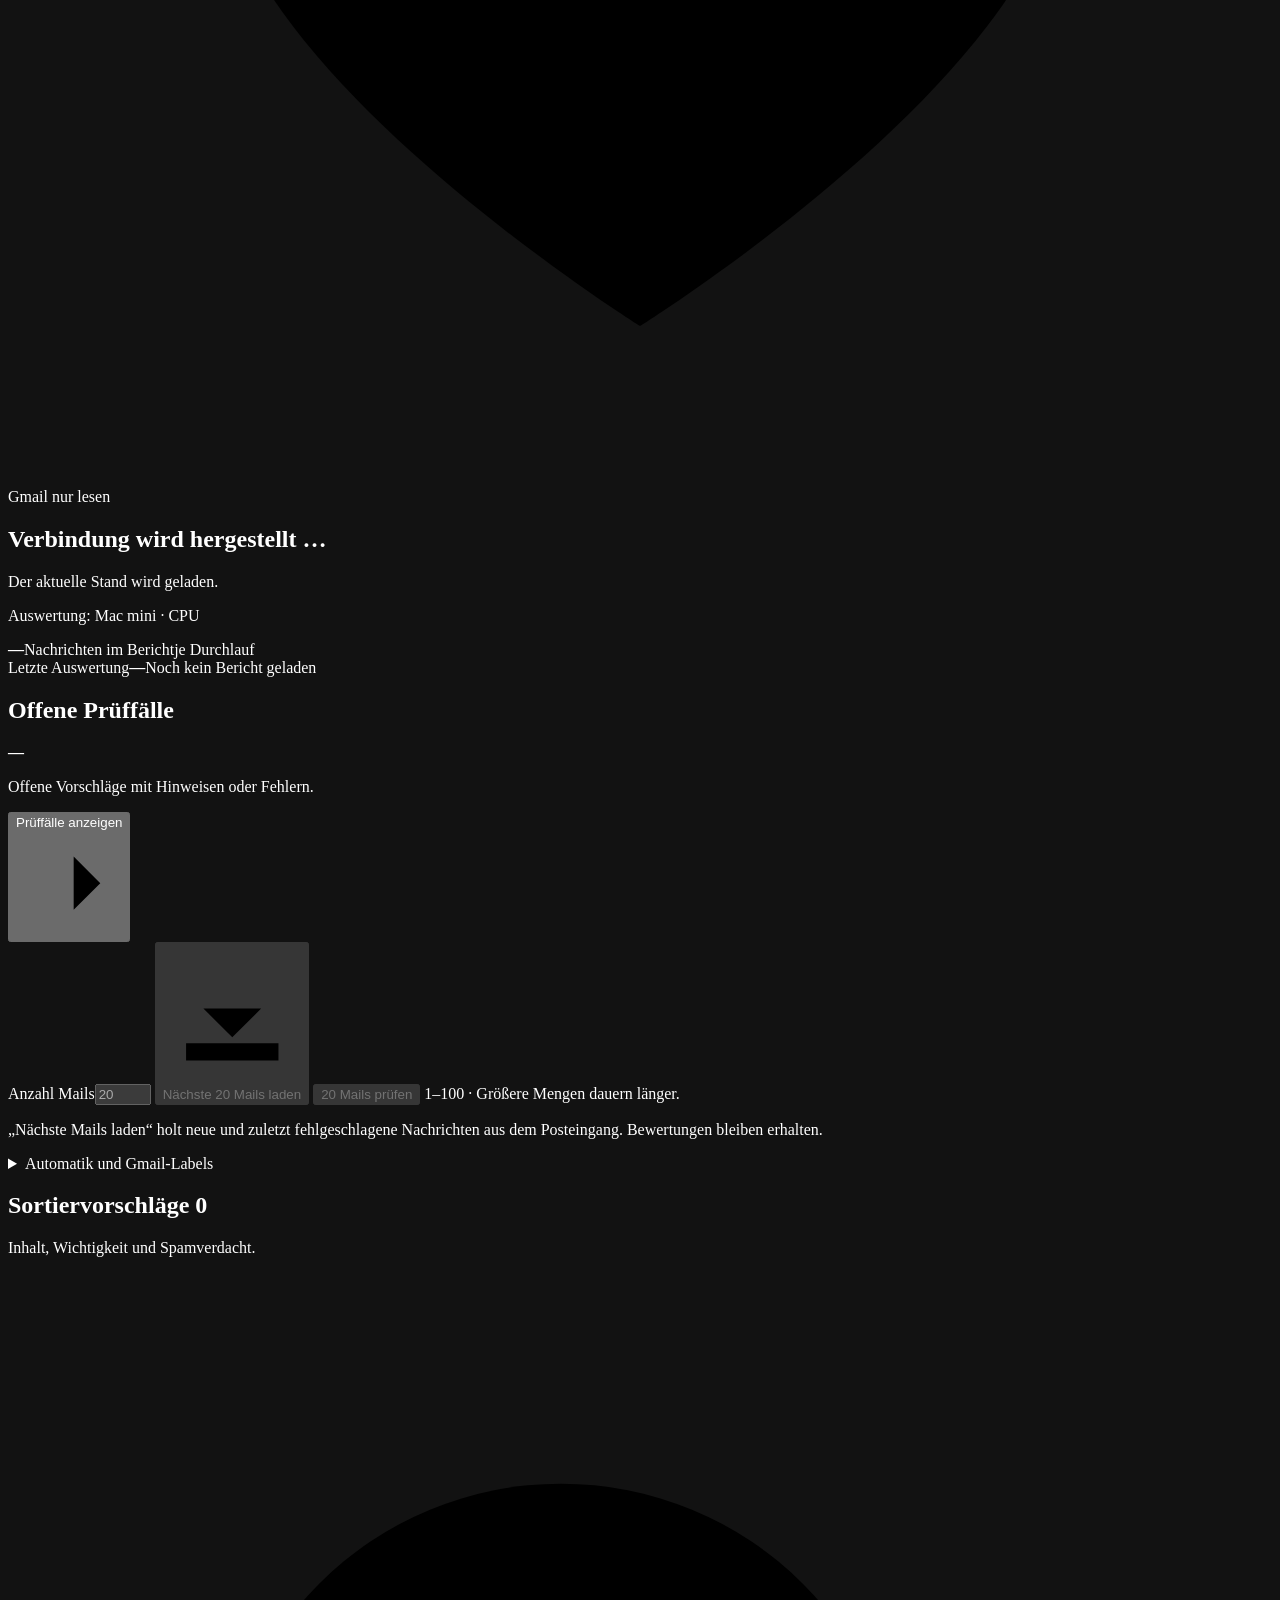
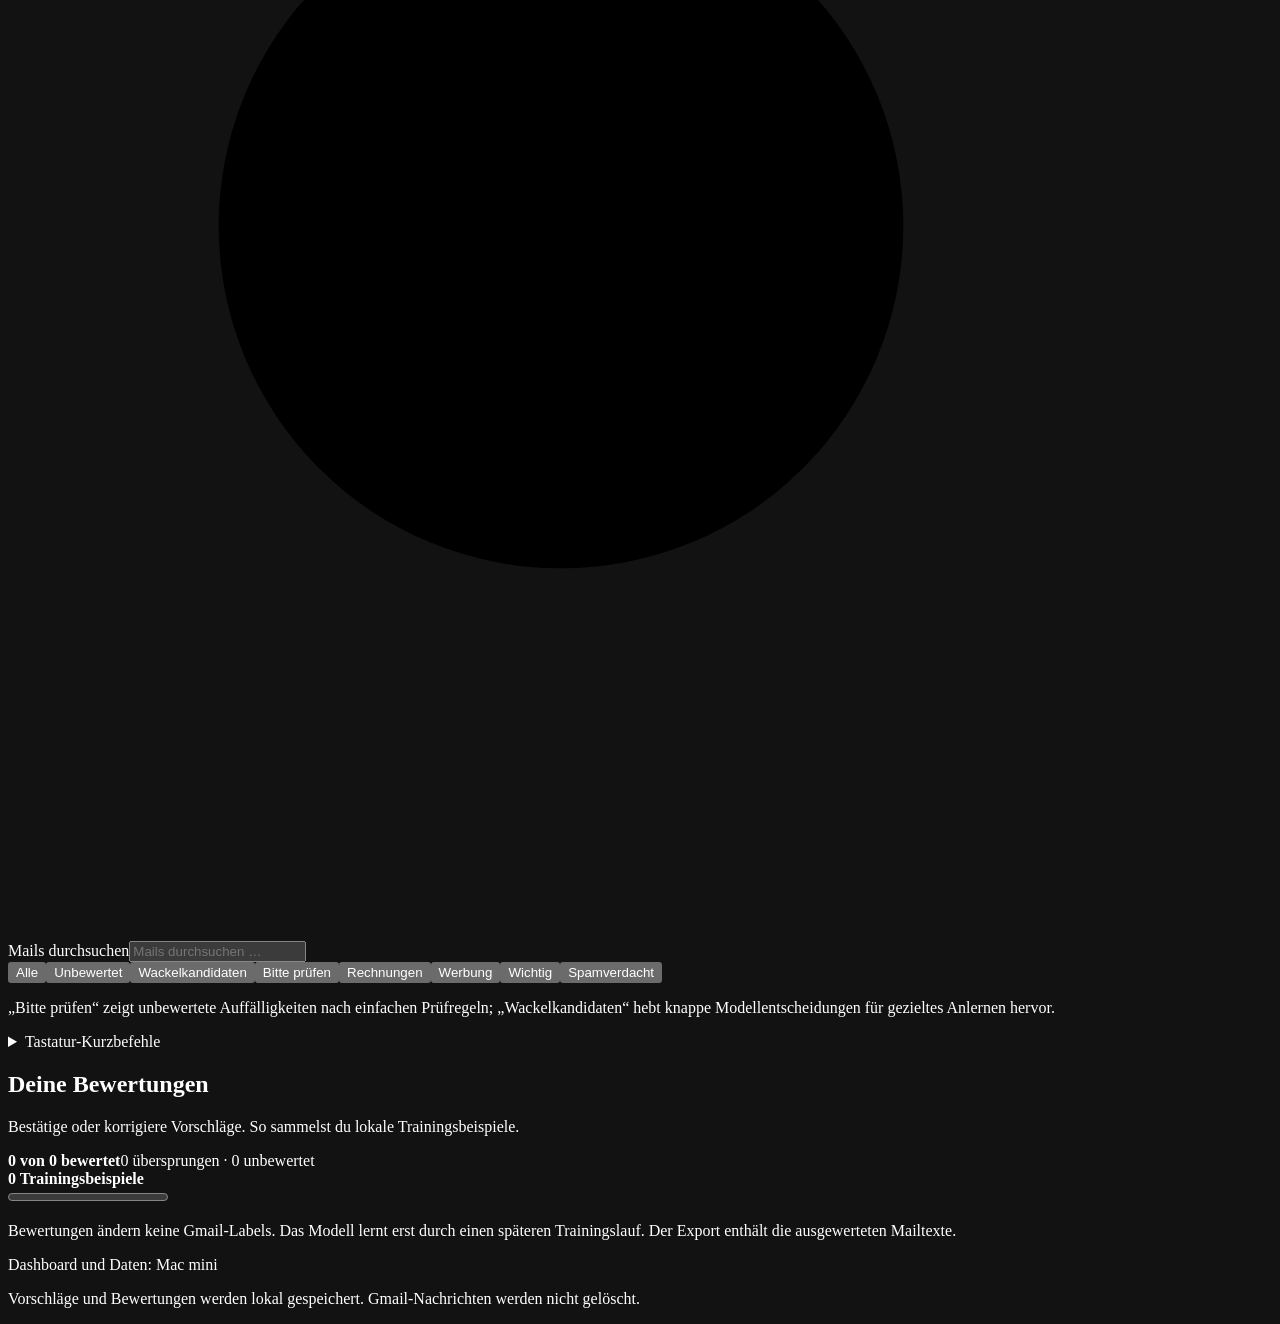
==== commit cb3b2af3: "Add guided Gmail onboarding and dark review dashboard" ====
--- a/mail/web/index.html
+++ b/mail/web/index.html
@@ -3,104 +3,87 @@
 <head>
   <meta charset="utf-8">
   <meta name="viewport" content="width=device-width, initial-scale=1">
-  <meta name="color-scheme" content="light">
+  <meta name="color-scheme" content="dark">
   <title>Laya Mail · Übersicht</title>
   <link rel="stylesheet" href="/style.css">
   <script src="/app.js" defer></script>
 </head>
 <body>
+  <a class="skip-link" href="#mail-heading">Zu den Mailvorschlägen</a>
   <header class="site-header">
     <div class="header-inner">
-      <a class="brand" href="/" aria-label="Laya Mail Übersicht"><span class="brand-mark" aria-hidden="true">L</span><span>Laya <span class="brand-light">Mail</span></span></a>
+      <a class="brand" href="/" aria-label="Laya Mail Übersicht"><span class="brand-mark" aria-hidden="true"><svg viewBox="0 0 24 24"><path d="M6 4v16h13M11 4v11h8"/></svg></span><span>Laya <span class="brand-light">Mail</span></span></a>
       <div class="header-actions">
-        <!-- GPU Status Badge -->
-        <div id="gpu-badge" class="gpu-badge gpu-badge-probing" role="status" title="GPU-Verbindung wird ermittelt">
-          <span class="gpu-dot" aria-hidden="true"></span>
-          <span id="gpu-text" class="gpu-text">GPU prüfen …</span>
-          <span id="gpu-ping" class="gpu-ping" hidden></span>
+        <div id="gpu-badge" class="gpu-badge gpu-badge-probing" role="status" title="GPU-Verbindung wird ermittelt"><span class="gpu-dot" aria-hidden="true"></span><span id="gpu-text" class="gpu-text">GPU prüfen …</span><span id="gpu-ping" class="gpu-ping" hidden></span></div>
+        <div class="account-select-wrap">
+          <svg class="account-icon" viewBox="0 0 24 24" aria-hidden="true"><path d="m7 10 5 5 5-5"/></svg>
+          <select id="account-select" class="account-select" aria-label="E-Mail-Konto auswählen" title="Aktives Postfach auswählen"><option value="all">Alle Postfächer (kombiniert)</option></select>
         </div>
-        <!-- Account Dropdown -->
-        <div class="account-select-wrap">
-          <span class="account-icon" aria-hidden="true">✉</span>
-          <select id="account-select" class="account-select" aria-label="E-Mail-Konto auswählen" title="Aktives Postfach auswählen">
-            <option value="all">Alle Postfächer (kombiniert)</option>
-          </select>
-        </div>
-        <span id="mode-badge" class="readonly-badge"><span aria-hidden="true">◈</span> <span id="mode-badge-text">Gmail nur lesen</span></span>
+        <a class="account-add" href="/accounts/new"><svg viewBox="0 0 24 24" aria-hidden="true"><path d="M12 5v14M5 12h14"/></svg>Konto hinzufügen</a>
         <button id="logout" class="text-button" type="button">Abmelden</button>
       </div>
     </div>
   </header>
 
   <main>
-    <div class="page-heading"><p class="eyebrow">Dein Postfach im Blick</p><h1>Die Übersicht für deine Mails.</h1><p class="intro">Laya schlägt Kategorien vor. Du siehst, was deine Aufmerksamkeit braucht.</p></div>
+    <div class="page-heading"><div><h1>Dein Postfach im Blick.</h1><p class="intro">Vorschläge von Laya. Die Entscheidung bleibt bei dir.</p></div><span id="mode-badge" class="readonly-badge"><svg viewBox="0 0 24 24" aria-hidden="true"><path d="M12 3 4 6v6c0 4 8 9 8 9s8-5 8-9V6z"/><path d="m8.5 12 2.5 2.5 4.5-5"/></svg><span id="mode-badge-text">Gmail nur lesen</span></span></div>
     <div id="api-error" class="notice error-notice" role="alert" hidden></div>
 
     <section class="status-panel" aria-labelledby="status-heading">
-      <div class="status-main"><div class="status-symbol" id="status-symbol" aria-hidden="true"><span></span></div><div><p class="eyebrow">Lokale Auswertung</p><h2 id="status-heading">Verbindung wird hergestellt …</h2><p id="status-description" class="muted" role="status" aria-live="polite">Der aktuelle Stand wird geladen.</p><p id="processing-location" class="processing-location">Auswertung: Mac mini · CPU</p><p id="processing-note" class="processing-note" hidden></p></div></div>
-      <div class="batch-actions"><label class="count-control" for="mail-limit"><span>Anzahl Mails</span><input id="mail-limit" type="number" min="1" max="100" step="1" value="20" inputmode="numeric" required aria-describedby="mail-limit-help" disabled></label><span id="mail-limit-help" class="count-help">1–100 · Größere Mengen dauern länger.</span><button id="run-next" class="primary-button" type="button" disabled><span aria-hidden="true">↗</span><span id="run-next-label">Nächste 20 Mails laden</span></button><button id="run" class="secondary-button" type="button" disabled><span id="run-label">20 Mails prüfen</span></button><button id="run-rescan" class="rescan-button" type="button" disabled title="Startet einen frischen Durchlauf ab Posteingang-Anfang und weist Labels im Postfach zu"><span aria-hidden="true">🔄</span><span id="run-rescan-label">Neu durchsortieren</span></button></div>
-      <p class="batch-note">„Nächste Mails laden“ holt neue und zuletzt fehlgeschlagene Nachrichten aus dem Posteingang. Bewertungen bleiben erhalten.</p>
-      <div class="all-mail-action"><button id="run-all" class="secondary-button" type="button" disabled>Alle Mails im Posteingang labeln</button><p>Alle Mails in den ausgewählten Posteingängen, auch bereits geladene. Deine passenden Korrekturen werden übernommen.</p></div>
-      
-      <!-- Automation & Sorting Toggles -->
-      <div class="automation-controls">
-        <div class="toggle-cards">
-          <label class="toggle-card" for="toggle-live-mode">
-            <input type="checkbox" id="toggle-live-mode" class="toggle-input">
-            <span class="toggle-switch" aria-hidden="true"><span class="toggle-knob"></span></span>
-            <div class="toggle-info">
-              <strong class="toggle-title">⚡ Live-Modus (Autopilot)</strong>
-              <span class="toggle-desc">Prüft alle 3 Minuten neue Mails automatisch</span>
-            </div>
-          </label>
-          <div class="toggle-card-wrap">
-            <label class="toggle-card" for="toggle-sort-inbox">
-              <input type="checkbox" id="toggle-sort-inbox" class="toggle-input">
-              <span class="toggle-switch" aria-hidden="true"><span class="toggle-knob"></span></span>
-              <div class="toggle-info">
-                <strong class="toggle-title">🏷️ Im Postfach sortieren</strong>
-                <span class="toggle-desc">Vergibt echte Gmail-Labels (Rechnung, Werbung etc.)</span>
-              </div>
-            </label>
-            <button id="btn-apply-current" class="action-sub-button" type="button" disabled title="Wendet die Labels sofort auf alle aktuell geladenen und bewerteten Mails in Gmail an">
-              <span aria-hidden="true">🏷️</span> <span id="btn-apply-current-label">Geladene Mails jetzt in Gmail labeln</span>
-            </button>
-          </div>
-        </div>
-        <div id="live-activity" class="live-activity" hidden>
-          <span class="live-activity-dot" aria-hidden="true"></span>
-          <span id="live-activity-text" class="live-activity-text">Live-Watcher bereit</span>
+      <div class="status-content">
+        <div class="status-main"><div class="status-symbol" id="status-symbol" aria-hidden="true"><span></span></div><div><h2 id="status-heading">Verbindung wird hergestellt …</h2><p id="status-description" class="muted" role="status" aria-live="polite">Der aktuelle Stand wird geladen.</p></div></div>
+        <div id="progress-wrap" class="progress-wrap" hidden><progress id="progress" max="20" value="0" aria-label="Fortschritt der Auswertung"></progress><p id="progress-note">Der bestehende Bericht bleibt während der Auswertung sichtbar.</p><button id="stop-run" class="secondary-button stop-button" type="button" hidden>Nach aktueller Mail stoppen</button></div>
+        <p id="processing-location" class="processing-location">Auswertung: Mac mini · CPU</p><p id="processing-note" class="processing-note" hidden></p>
+        <div class="report-meta" aria-label="Letzter Bericht">
+          <div class="metric"><strong id="message-count">—</strong><span class="metric-label">Nachrichten im Bericht</span><span id="message-limit-note" class="metric-note">je Durchlauf</span></div>
+          <div class="metric report-date"><span class="metric-label">Letzte Auswertung</span><strong id="report-date" class="date-value">—</strong><span id="report-time" class="metric-note">Noch kein Bericht geladen</span></div>
         </div>
       </div>
-
-      <div id="progress-wrap" class="progress-wrap" hidden><progress id="progress" max="20" value="0" aria-label="Fortschritt der Auswertung"></progress><p id="progress-note">Der bestehende Bericht bleibt während der Auswertung sichtbar.</p><button id="stop-run" class="secondary-button stop-button" type="button" hidden>Nach aktueller Mail stoppen</button></div>
+      <div class="review-overview"><div class="review-title"><h2>Offene Prüffälle</h2><strong id="review-count" class="review-total">—</strong></div><p class="muted">Offene Vorschläge mit Hinweisen oder Fehlern.</p><button id="focus-review" class="review-jump" type="button">Prüffälle anzeigen<svg viewBox="0 0 24 24" aria-hidden="true"><path d="M5 12h14m-6-6 6 6-6 6"/></svg></button></div>
     </section>
 
-    <div class="metrics" aria-label="Letzter Bericht">
-      <div class="metric"><span class="metric-label">Nachrichten im Bericht</span><strong id="message-count">—</strong><span id="message-limit-note" class="metric-note">je Durchlauf</span></div>
-      <div class="metric"><span class="metric-label">Bitte prüfen</span><strong id="review-count">—</strong><span class="metric-note">mit Hinweisen oder Fehlern</span></div>
-      <div class="metric"><span class="metric-label">Letzte Auswertung</span><strong id="report-date" class="date-value">—</strong><span id="report-time" class="metric-note">Noch kein Bericht geladen</span></div>
-    </div>
-
-    <section class="training-panel" aria-labelledby="training-heading">
-      <div class="training-heading"><div><h2 id="training-heading">Deine Bewertungen</h2><p class="muted">Bestätige oder korrigiere Vorschläge. So sammelst du lokale Trainingsbeispiele.</p></div><div class="export-actions"><a id="training-export" class="secondary-button export-link" href="/api/training-export" download hidden>Trainingsdaten herunterladen</a><a id="training-export-train" class="text-button export-sublink" href="/api/training-export?split=train" download hidden>Train (80%)</a><a id="training-export-val" class="text-button export-sublink" href="/api/training-export?split=val" download hidden>Val (20%)</a></div></div>
-      <div class="review-progress"><div><strong id="review-progress-text">0 von 0 bewertet</strong><span id="review-progress-detail">0 übersprungen · 0 unbewertet</span></div><strong id="training-count">0 Trainingsbeispiele</strong></div>
-      <progress id="review-progress" max="1" value="0" aria-label="Fortschritt deiner Bewertungen"></progress>
-      <div id="category-distribution" class="category-distribution" hidden></div>
-      <p class="training-note">Bewertungen ändern keine Gmail-Labels. Das Modell lernt erst durch einen späteren Trainingslauf. Der Export enthält die ausgewerteten Mailtexte.</p>
+    <section class="run-panel" aria-label="Auswertung steuern">
+      <div class="batch-actions">
+        <label class="count-control" for="mail-limit"><span>Anzahl Mails</span><input id="mail-limit" type="number" min="1" max="100" step="1" value="20" inputmode="numeric" required aria-describedby="mail-limit-help" disabled></label>
+        <button id="run-next" class="primary-button" type="button" disabled><svg viewBox="0 0 24 24" aria-hidden="true"><path d="M12 4v12m-5-5 5 5 5-5M4 17v3h16v-3"/></svg><span id="run-next-label">Nächste 20 Mails laden</span></button>
+        <button id="run" class="secondary-button" type="button" disabled><span id="run-label">20 Mails prüfen</span></button>
+        <span id="mail-limit-help" class="count-help">1–100 · Größere Mengen dauern länger.</span>
+      </div>
+      <p class="batch-note">„Nächste Mails laden“ holt neue und zuletzt fehlgeschlagene Nachrichten aus dem Posteingang. Bewertungen bleiben erhalten.</p>
+      <details class="run-settings"><summary>Automatik und Gmail-Labels</summary>
+        <div class="automation-controls">
+          <div class="toggle-cards">
+            <label class="toggle-card" for="toggle-live-mode"><input type="checkbox" id="toggle-live-mode" class="toggle-input"><span class="toggle-switch" aria-hidden="true"><span class="toggle-knob"></span></span><span class="toggle-info"><strong class="toggle-title">Live-Modus (Autopilot)</strong><span class="toggle-desc">Prüft alle 3 Minuten neue Mails automatisch</span></span></label>
+            <div class="toggle-card-wrap"><label class="toggle-card" for="toggle-sort-inbox"><input type="checkbox" id="toggle-sort-inbox" class="toggle-input"><span class="toggle-switch" aria-hidden="true"><span class="toggle-knob"></span></span><span class="toggle-info"><strong class="toggle-title">Im Postfach sortieren</strong><span class="toggle-desc">Vergibt echte Gmail-Labels (Rechnung, Werbung etc.)</span></span></label><button id="btn-apply-current" class="action-sub-button" type="button" disabled title="Wendet die Labels sofort auf alle aktuell geladenen und bewerteten Mails in Gmail an"><span id="btn-apply-current-label">Geladene Mails jetzt in Gmail labeln</span></button></div>
+          </div>
+          <div class="all-mail-action"><button id="run-rescan" class="rescan-button" type="button" disabled title="Startet einen frischen Durchlauf ab Posteingang-Anfang und weist Labels im Postfach zu"><svg viewBox="0 0 24 24" aria-hidden="true"><path d="M20 7v5h-5M4 17v-5h5M6 6a8 8 0 0 1 13 3M5 15a8 8 0 0 0 13 3"/></svg><span id="run-rescan-label">Neu durchsortieren</span></button><button id="run-all" class="secondary-button" type="button" disabled>Alle Mails im Posteingang labeln</button><p>Alle Mails in den ausgewählten Posteingängen, auch bereits geladene. Deine passenden Korrekturen werden übernommen.</p></div>
+        </div>
+      </details>
+      <div id="live-activity" class="live-activity" hidden><span class="live-activity-dot" aria-hidden="true"></span><span id="live-activity-text" class="live-activity-text">Live-Watcher bereit</span></div>
     </section>
 
-    <section class="mail-section" aria-labelledby="mail-heading">
-      <div class="section-heading"><div><h2 id="mail-heading">Sortiervorschläge <span id="visible-count" class="count-badge">0</span></h2><p class="muted">Inhaltskategorie, Wichtigkeit und Spamverdacht werden getrennt bewertet.</p></div><label class="search"><span aria-hidden="true">⌕</span><span class="sr-only">Mails durchsuchen</span><input id="search" type="search" placeholder="Mails durchsuchen …" autocomplete="off" maxlength="300"></label></div>
-      <div class="filters" role="group" aria-label="Vorschläge filtern">
-        <button type="button" data-filter="all" aria-pressed="true">Alle</button><button type="button" data-filter="unreviewed" aria-pressed="false">Unbewertet</button><button type="button" data-filter="uncertain" aria-pressed="false">Wackelkandidaten</button><button type="button" data-filter="review" aria-pressed="false">Bitte prüfen</button><button type="button" data-filter="rechnung" aria-pressed="false">Rechnungen</button><button type="button" data-filter="werbung" aria-pressed="false">Werbung</button><button type="button" data-filter="wichtig" aria-pressed="false">Wichtig</button><button type="button" data-filter="spam" aria-pressed="false">Spamverdacht</button>
-      </div>
-      <div class="shortcut-hint" aria-label="Tastatur-Kurzbefehle"><span>Tastatur:</span> <kbd>1</kbd> Stimmt · <kbd>2</kbd> Korrigieren · <kbd>3</kbd> Überspringen · <kbd>J</kbd>/<kbd>K</kbd> Navigieren · <kbd>Leertaste</kbd> Text aufklappen</div>
-      <p class="review-explanation">„Bitte prüfen“ zeigt unbewertete Auffälligkeiten nach einfachen Prüfregeln; „Wackelkandidaten“ hebt knappe Modellentscheidungen für gezieltes Anlernen hervor.</p>
-      <div id="editing-note" class="editing-note" hidden><span role="status">Eine Korrektur ist geöffnet. Automatische Berichtswechsel warten, bis du speicherst oder abbrichst.</span><button id="return-correction" class="secondary-button" type="button">Zur offenen Korrektur</button></div>
-      <div id="messages" class="messages" aria-busy="true"></div>
-      <div id="empty" class="empty-state" hidden><span class="empty-symbol" aria-hidden="true">↳</span><h3 id="empty-heading">Noch keine Auswertung</h3><p id="empty-description">Starte die erste Prüfung, um hier Vorschläge zu sehen.</p><button id="reset-filters" class="secondary-button" type="button" hidden>Filter zurücksetzen</button></div>
-    </section>
+    <div class="workspace">
+      <section class="mail-section" aria-labelledby="mail-heading">
+        <div class="section-heading"><div><h2 id="mail-heading" tabindex="-1">Sortiervorschläge <span id="visible-count" class="count-badge">0</span></h2><p class="muted">Inhalt, Wichtigkeit und Spamverdacht.</p></div><label class="search"><svg viewBox="0 0 24 24" aria-hidden="true"><circle cx="10.5" cy="10.5" r="6.5"/><path d="m16 16 4.5 4.5"/></svg><span class="sr-only">Mails durchsuchen</span><input id="search" type="search" placeholder="Mails durchsuchen …" autocomplete="off" maxlength="300"></label></div>
+        <div class="filters" role="group" aria-label="Vorschläge filtern"><button type="button" data-filter="all" aria-pressed="true">Alle</button><button type="button" data-filter="unreviewed" aria-pressed="false">Unbewertet</button><button type="button" data-filter="uncertain" aria-pressed="false">Wackelkandidaten</button><button type="button" data-filter="review" aria-pressed="false">Bitte prüfen</button><button type="button" data-filter="rechnung" aria-pressed="false">Rechnungen</button><button type="button" data-filter="werbung" aria-pressed="false">Werbung</button><button type="button" data-filter="wichtig" aria-pressed="false">Wichtig</button><button type="button" data-filter="spam" aria-pressed="false">Spamverdacht</button></div>
+        <p class="review-explanation">„Bitte prüfen“ zeigt unbewertete Auffälligkeiten nach einfachen Prüfregeln; „Wackelkandidaten“ hebt knappe Modellentscheidungen für gezieltes Anlernen hervor.</p>
+        <details class="shortcut-details"><summary>Tastatur-Kurzbefehle</summary><div class="shortcut-hint" aria-label="Tastatur-Kurzbefehle"><kbd>1</kbd> Stimmt · <kbd>2</kbd> Korrigieren · <kbd>3</kbd> Überspringen · <kbd>J</kbd>/<kbd>K</kbd> Navigieren · <kbd>Leertaste</kbd> Text aufklappen</div></details>
+        <div id="editing-note" class="editing-note" hidden><span role="status">Eine Korrektur ist geöffnet. Automatische Berichtswechsel warten, bis du speicherst oder abbrichst.</span><button id="return-correction" class="secondary-button" type="button">Zur offenen Korrektur</button></div>
+        <div id="messages" class="messages" aria-busy="true"></div>
+        <div id="empty" class="empty-state" hidden><span class="empty-symbol" aria-hidden="true"><svg viewBox="0 0 24 24"><path d="M4 5h16v14H4zM4 6l8 6 8-6"/></svg></span><h3 id="empty-heading">Noch keine Auswertung</h3><p id="empty-description">Starte die erste Prüfung, um hier Vorschläge zu sehen.</p><button id="reset-filters" class="secondary-button" type="button" hidden>Filter zurücksetzen</button></div>
+      </section>
+
+      <aside class="review-sidebar">
+        <section class="training-panel" aria-labelledby="training-heading">
+          <div class="training-heading"><h2 id="training-heading">Deine Bewertungen</h2><p class="muted">Bestätige oder korrigiere Vorschläge. So sammelst du lokale Trainingsbeispiele.</p></div>
+          <div class="review-progress"><div><strong id="review-progress-text">0 von 0 bewertet</strong><span id="review-progress-detail">0 übersprungen · 0 unbewertet</span></div><strong id="training-count">0 Trainingsbeispiele</strong></div>
+          <progress id="review-progress" max="1" value="0" aria-label="Fortschritt deiner Bewertungen"></progress>
+          <div id="category-distribution" class="category-distribution" hidden></div>
+          <div class="export-actions"><a id="training-export" class="secondary-button export-link" href="/api/training-export" download hidden>Trainingsdaten herunterladen</a><div class="export-splits"><a id="training-export-train" class="text-button export-sublink" href="/api/training-export?split=train" download hidden>Train (80%)</a><a id="training-export-val" class="text-button export-sublink" href="/api/training-export?split=val" download hidden>Val (20%)</a></div></div>
+          <p class="training-note">Bewertungen ändern keine Gmail-Labels. Das Modell lernt erst durch einen späteren Trainingslauf. Der Export enthält die ausgewerteten Mailtexte.</p>
+        </section>
+      </aside>
+    </div>
 
     <details id="limitations" class="limitations" hidden><summary>Hinweise zu dieser Auswertung</summary><ul id="limitations-list"></ul></details>
     <footer><span><span class="local-dot" aria-hidden="true"></span> Dashboard und Daten: Mac mini</span><p>Vorschläge und Bewertungen werden lokal gespeichert. Gmail-Nachrichten werden nicht gelöscht.</p></footer>
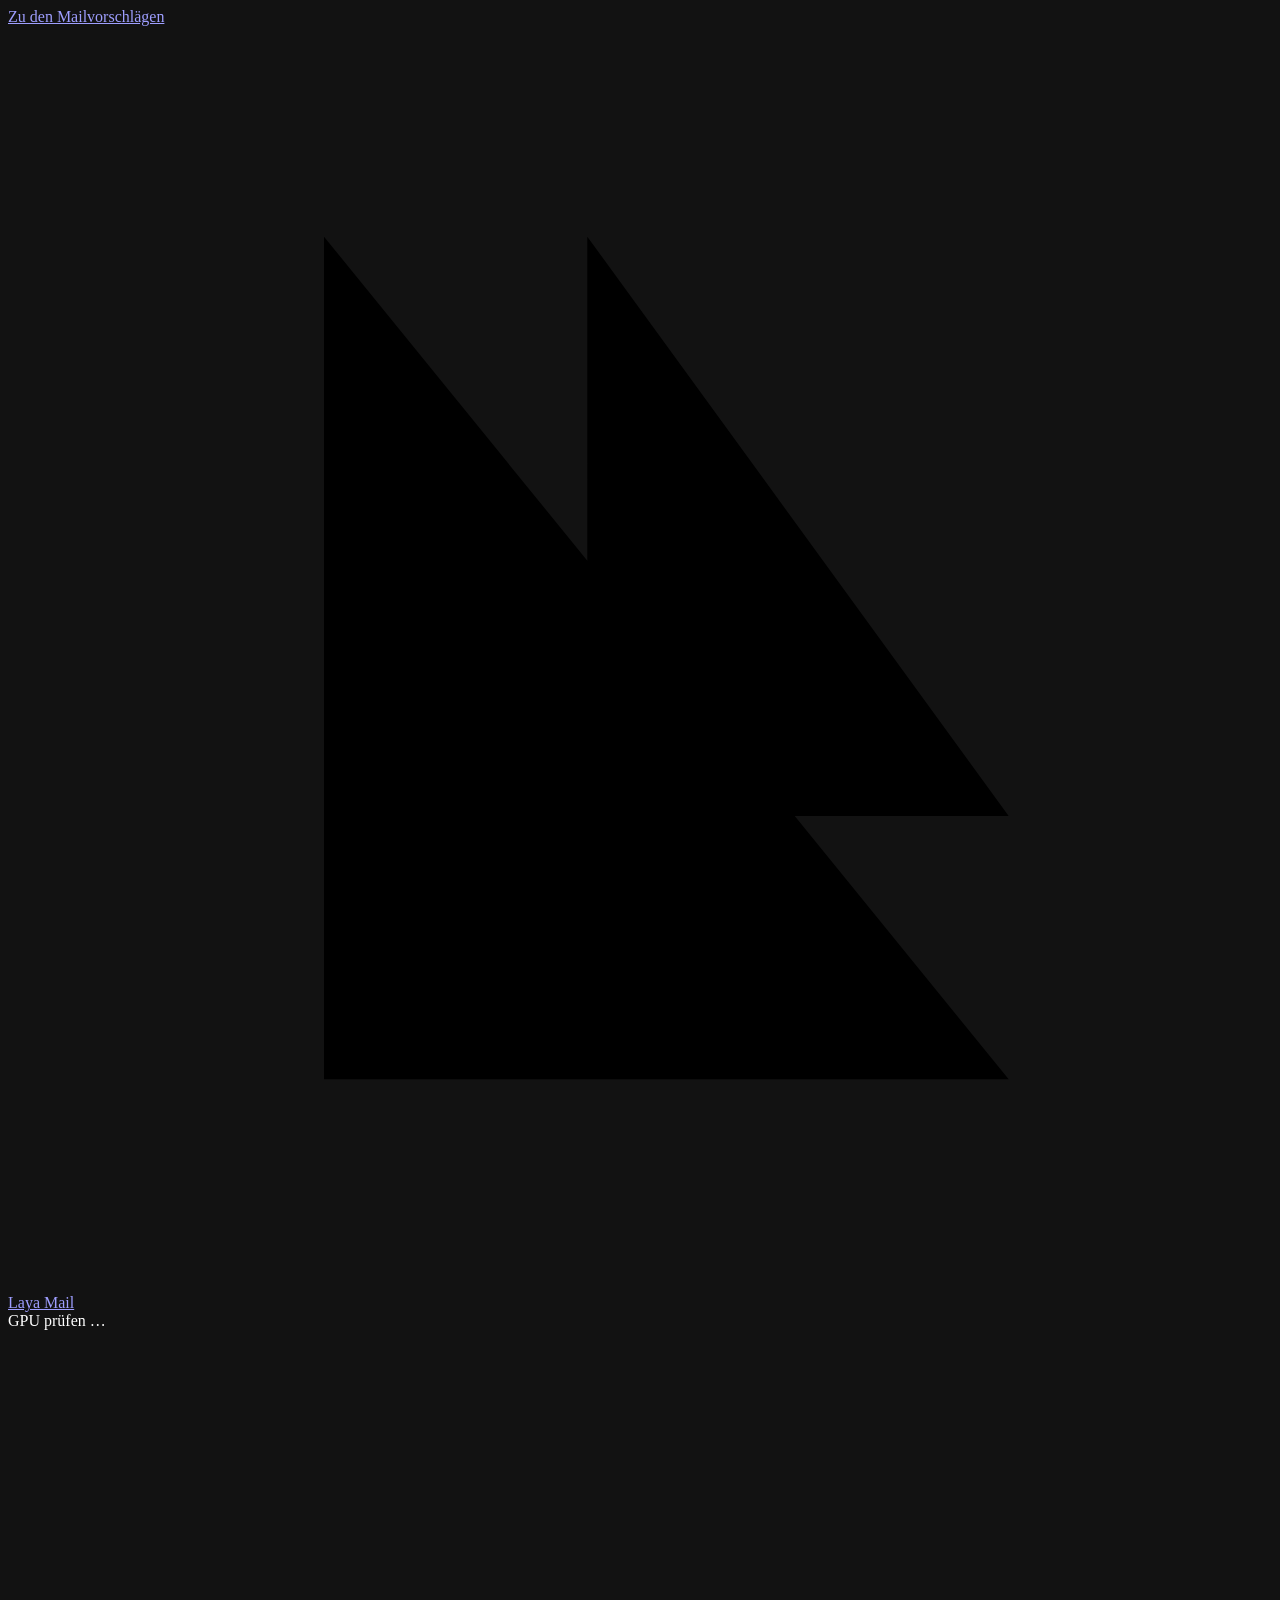
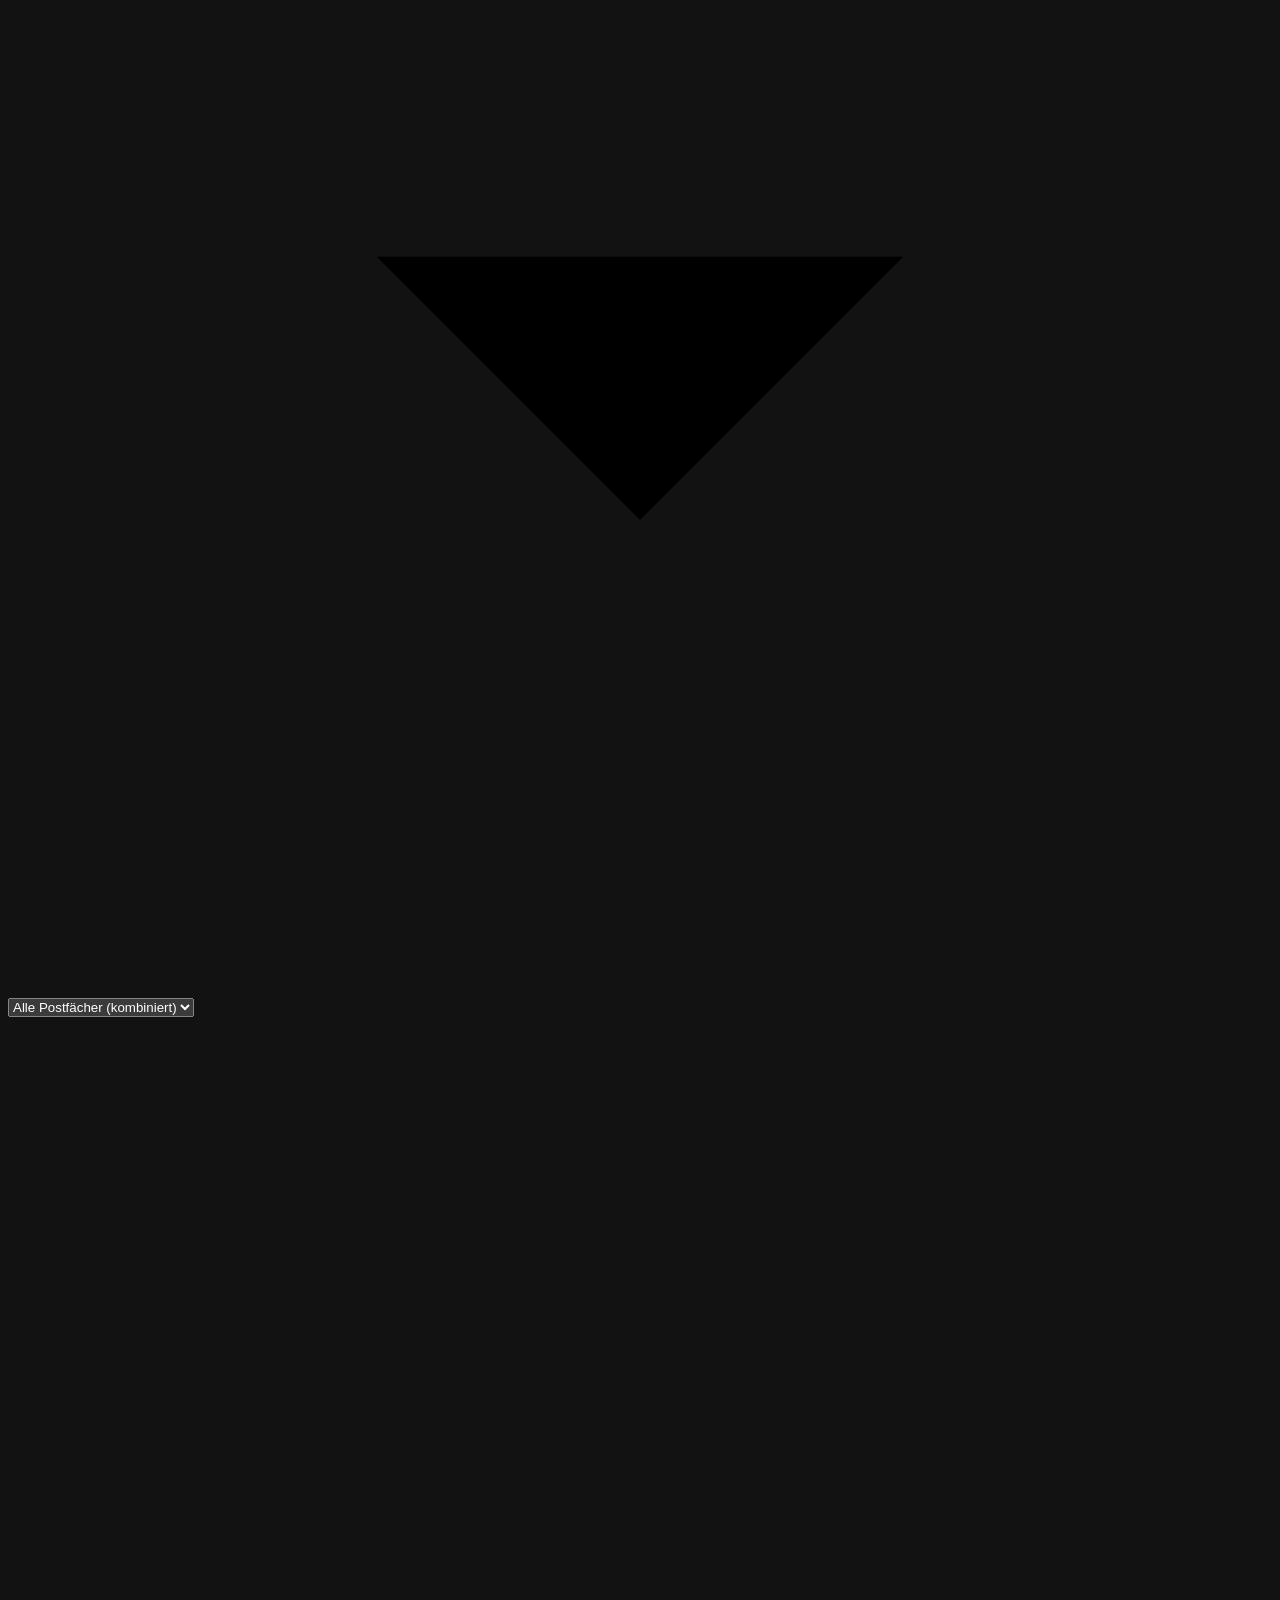
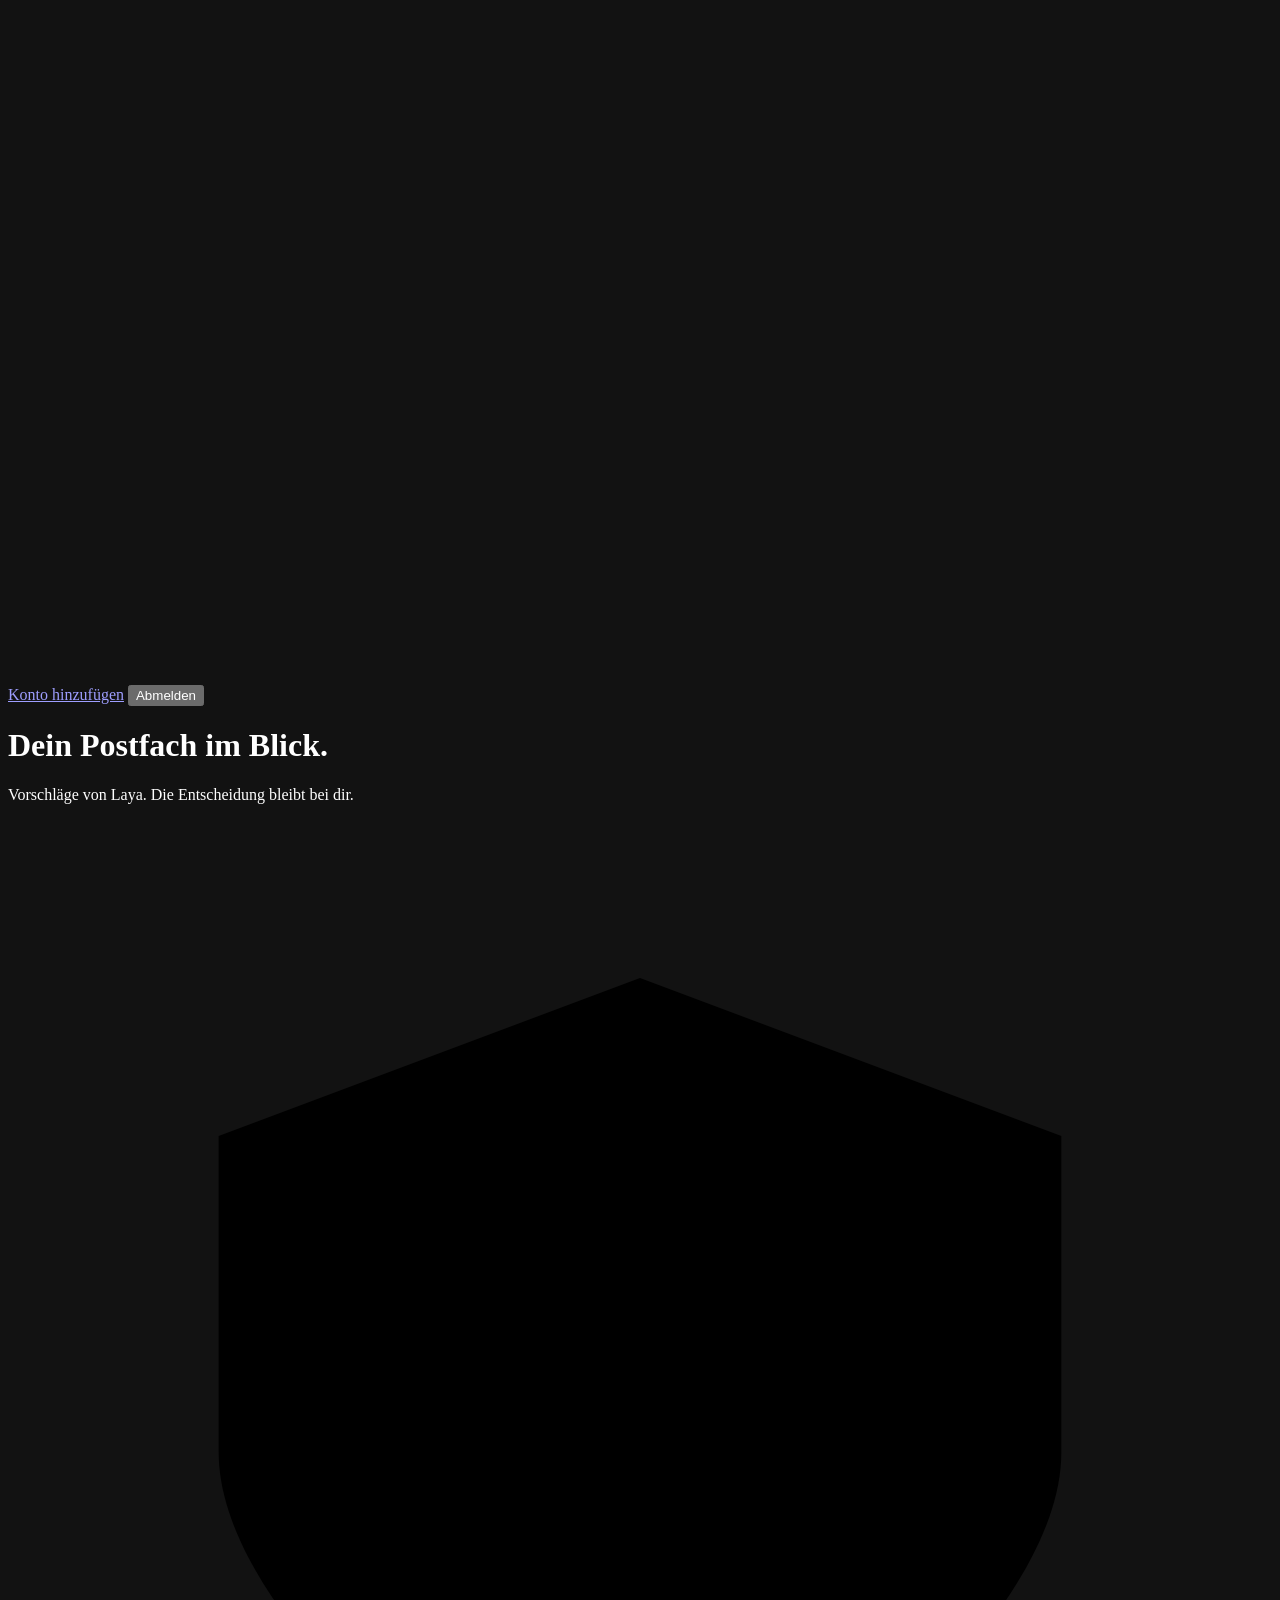
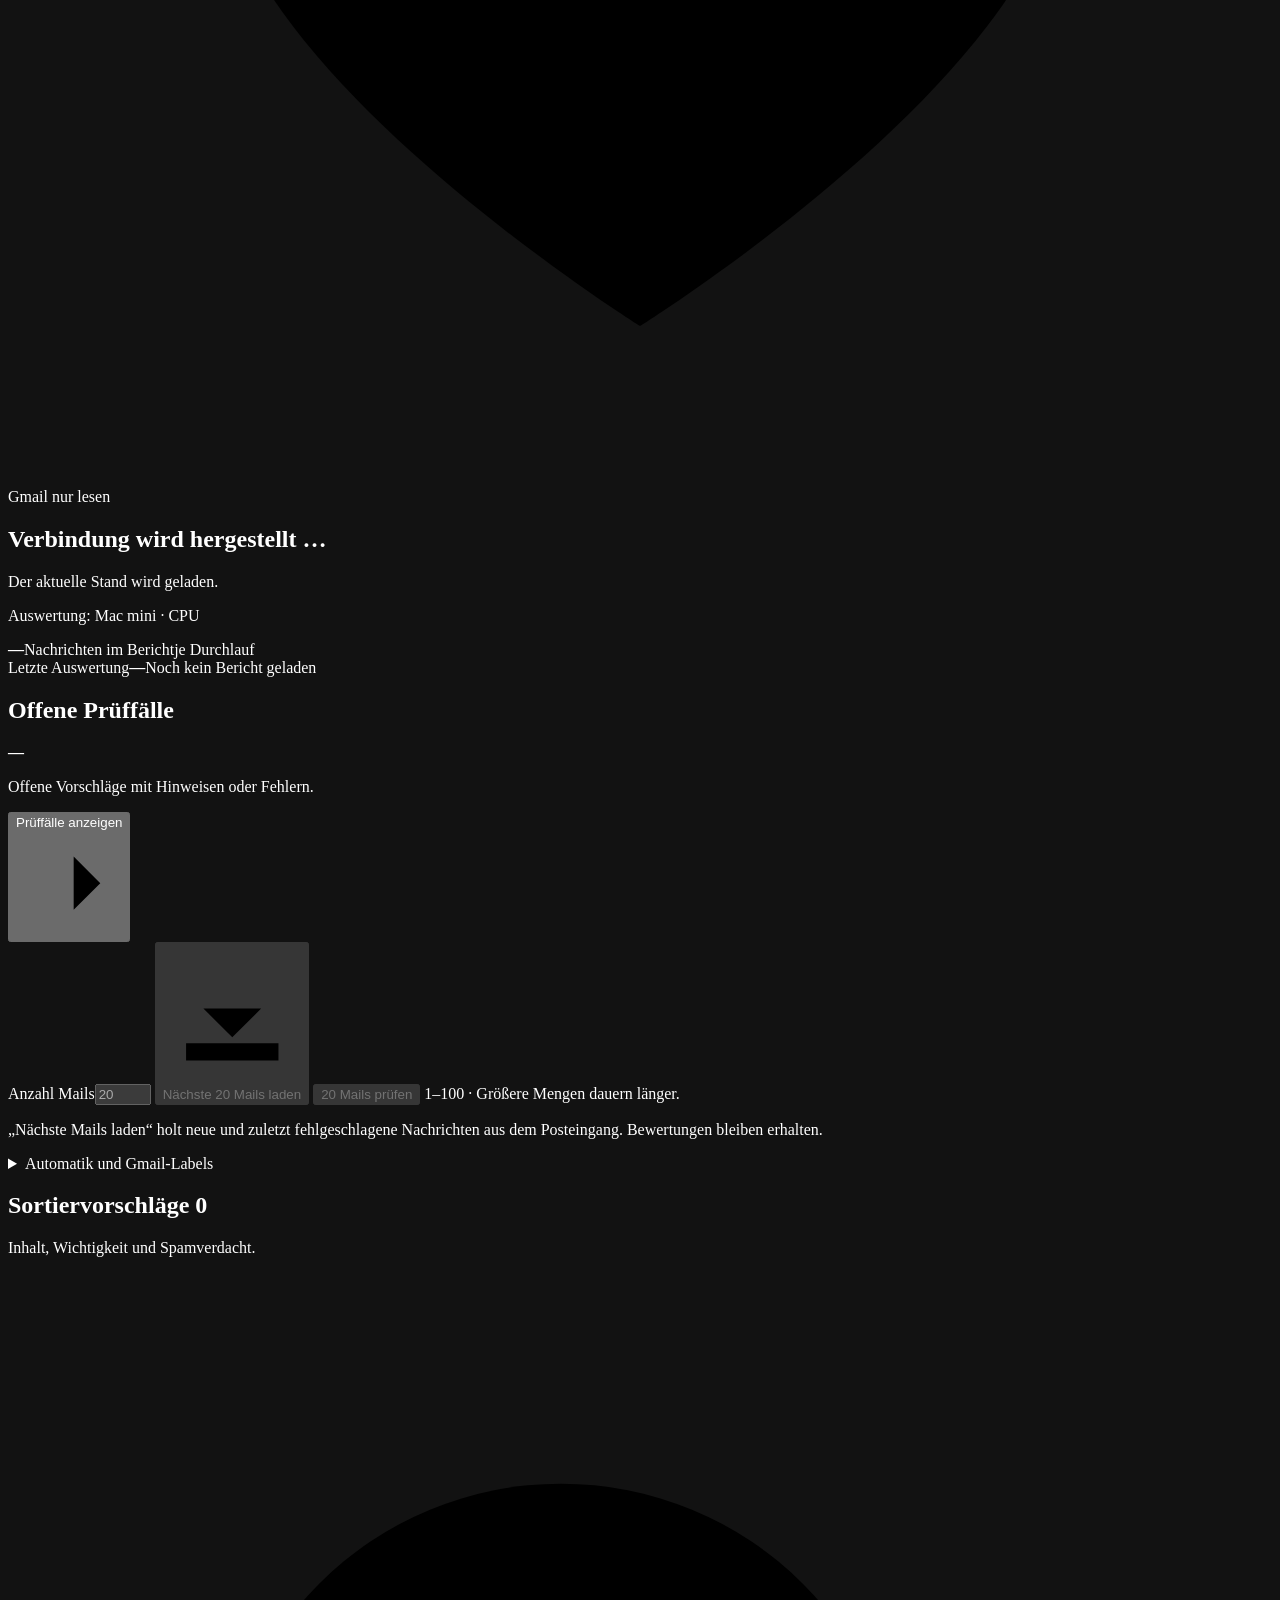
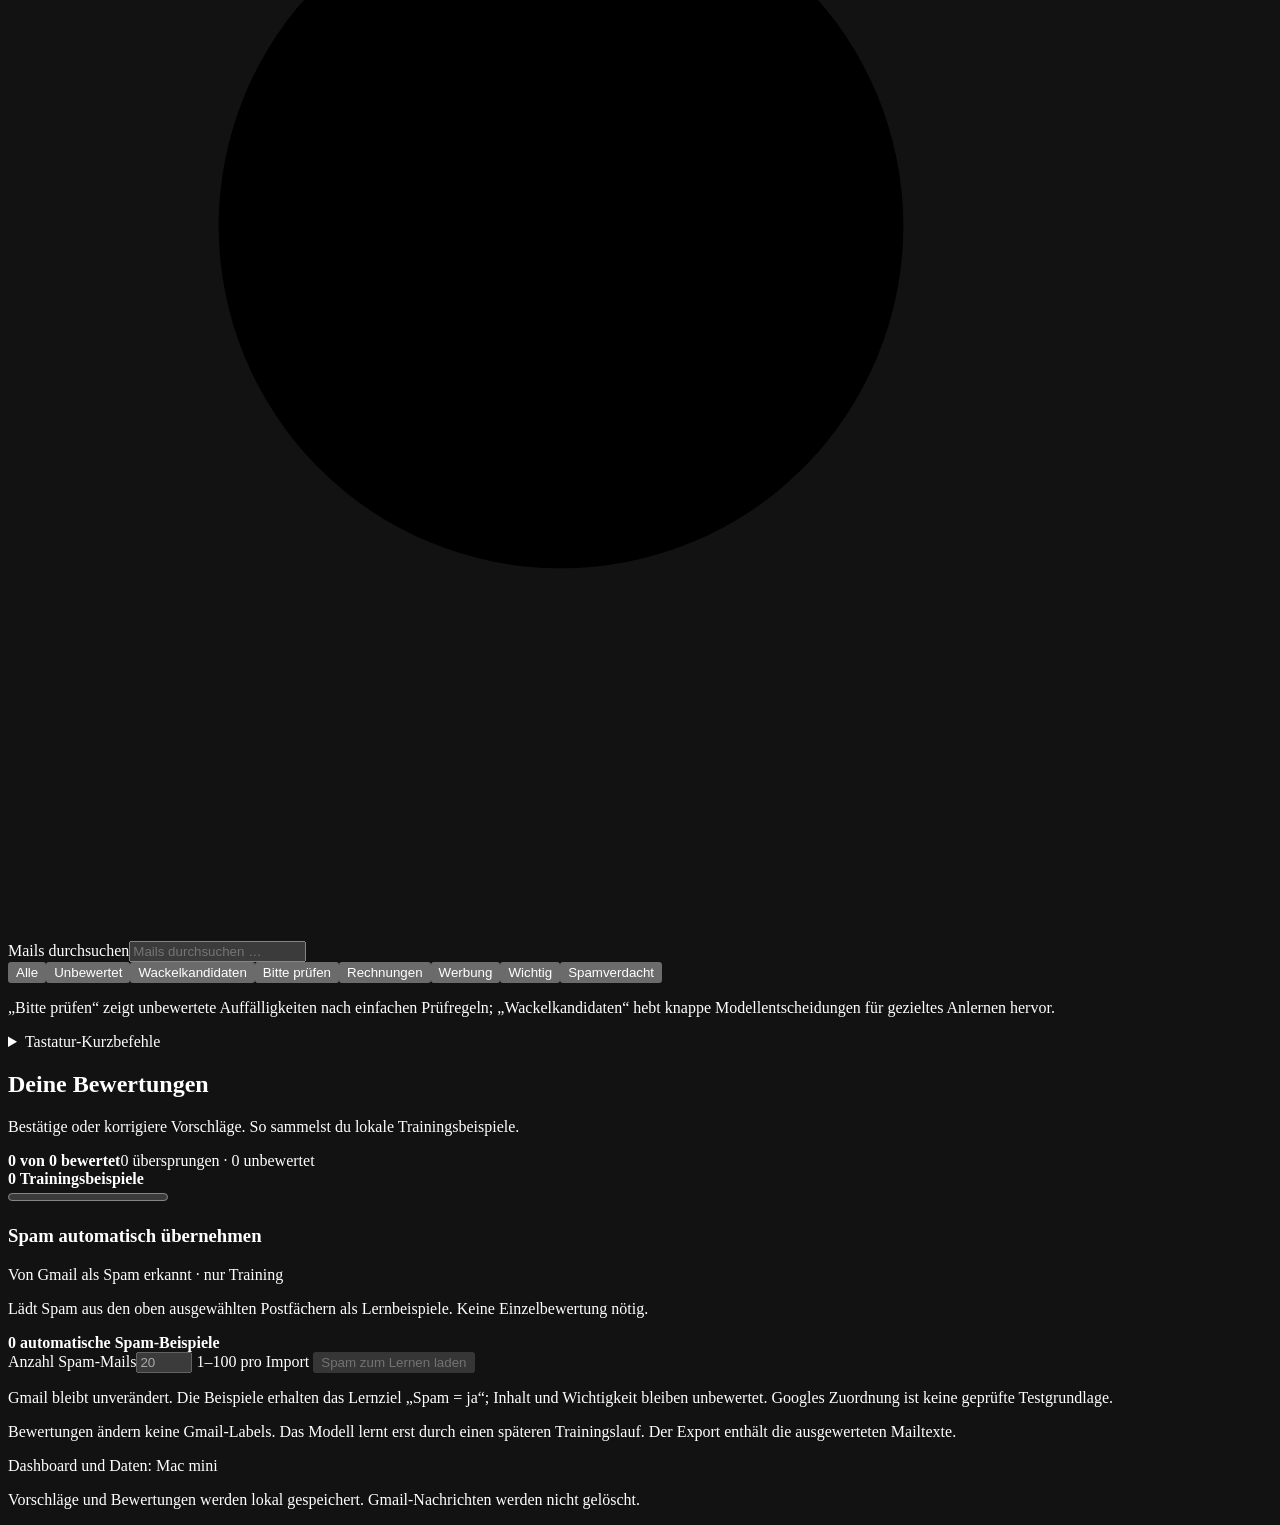
==== commit 0a9293dc: "Import Gmail spam as separate training-only examples" ====
--- a/mail/web/index.html
+++ b/mail/web/index.html
@@ -19,7 +19,7 @@
           <svg class="account-icon" viewBox="0 0 24 24" aria-hidden="true"><path d="m7 10 5 5 5-5"/></svg>
           <select id="account-select" class="account-select" aria-label="E-Mail-Konto auswählen" title="Aktives Postfach auswählen"><option value="all">Alle Postfächer (kombiniert)</option></select>
         </div>
-        <a class="account-add" href="/accounts/new"><svg viewBox="0 0 24 24" aria-hidden="true"><path d="M12 5v14M5 12h14"/></svg>Konto hinzufügen</a>
+        <a id="account-add" class="account-add" href="/accounts/new"><svg viewBox="0 0 24 24" aria-hidden="true"><path d="M12 5v14M5 12h14"/></svg>Konto hinzufügen</a>
         <button id="logout" class="text-button" type="button">Abmelden</button>
       </div>
     </div>
@@ -79,7 +79,22 @@
           <div class="review-progress"><div><strong id="review-progress-text">0 von 0 bewertet</strong><span id="review-progress-detail">0 übersprungen · 0 unbewertet</span></div><strong id="training-count">0 Trainingsbeispiele</strong></div>
           <progress id="review-progress" max="1" value="0" aria-label="Fortschritt deiner Bewertungen"></progress>
           <div id="category-distribution" class="category-distribution" hidden></div>
-          <div class="export-actions"><a id="training-export" class="secondary-button export-link" href="/api/training-export" download hidden>Trainingsdaten herunterladen</a><div class="export-splits"><a id="training-export-train" class="text-button export-sublink" href="/api/training-export?split=train" download hidden>Train (80%)</a><a id="training-export-val" class="text-button export-sublink" href="/api/training-export?split=val" download hidden>Val (20%)</a></div></div>
+          <section class="spam-training" aria-labelledby="spam-training-heading">
+            <h3 id="spam-training-heading">Spam automatisch übernehmen</h3>
+            <p class="muted">Von Gmail als Spam erkannt · nur Training</p>
+            <p class="spam-training-description">Lädt Spam aus den oben ausgewählten Postfächern als Lernbeispiele. Keine Einzelbewertung nötig.</p>
+            <strong id="spam-training-count" class="spam-training-count">0 automatische Spam-Beispiele</strong>
+            <div class="spam-training-actions">
+              <label class="count-control" for="spam-training-limit"><span>Anzahl Spam-Mails</span><input id="spam-training-limit" type="number" min="1" max="100" step="1" value="20" inputmode="numeric" required aria-describedby="spam-training-help" disabled></label>
+              <span id="spam-training-help" class="count-help">1–100 pro Import</span>
+              <button id="spam-training-load" class="secondary-button" type="button" disabled>Spam zum Lernen laden</button>
+            </div>
+            <p id="spam-training-status" class="spam-training-status" role="status" aria-live="polite" hidden></p>
+            <progress id="spam-training-progress" max="1" value="0" aria-label="Fortschritt des Spam-Imports" hidden></progress>
+            <ul id="spam-training-errors" class="spam-training-errors" role="alert" hidden></ul>
+            <p class="spam-training-description">Gmail bleibt unverändert. Die Beispiele erhalten das Lernziel „Spam = ja“; Inhalt und Wichtigkeit bleiben unbewertet. Googles Zuordnung ist keine geprüfte Testgrundlage.</p>
+          </section>
+          <div class="export-actions"><a id="training-export" class="secondary-button export-link" href="/api/training-export" download hidden>Trainingsdaten herunterladen</a><div class="export-splits"><a id="training-export-train" class="text-button export-sublink" href="/api/training-export?split=train" download hidden>Trainingssatz</a><a id="training-export-val" class="text-button export-sublink" href="/api/training-export?split=val" download hidden>Validierung</a></div><p id="training-split-note" class="muted" hidden>Deine Bewertungen: 80 % Training, 20 % Validierung. Automatische Spam-Beispiele: nur Training.</p></div>
           <p class="training-note">Bewertungen ändern keine Gmail-Labels. Das Modell lernt erst durch einen späteren Trainingslauf. Der Export enthält die ausgewerteten Mailtexte.</p>
         </section>
       </aside>
